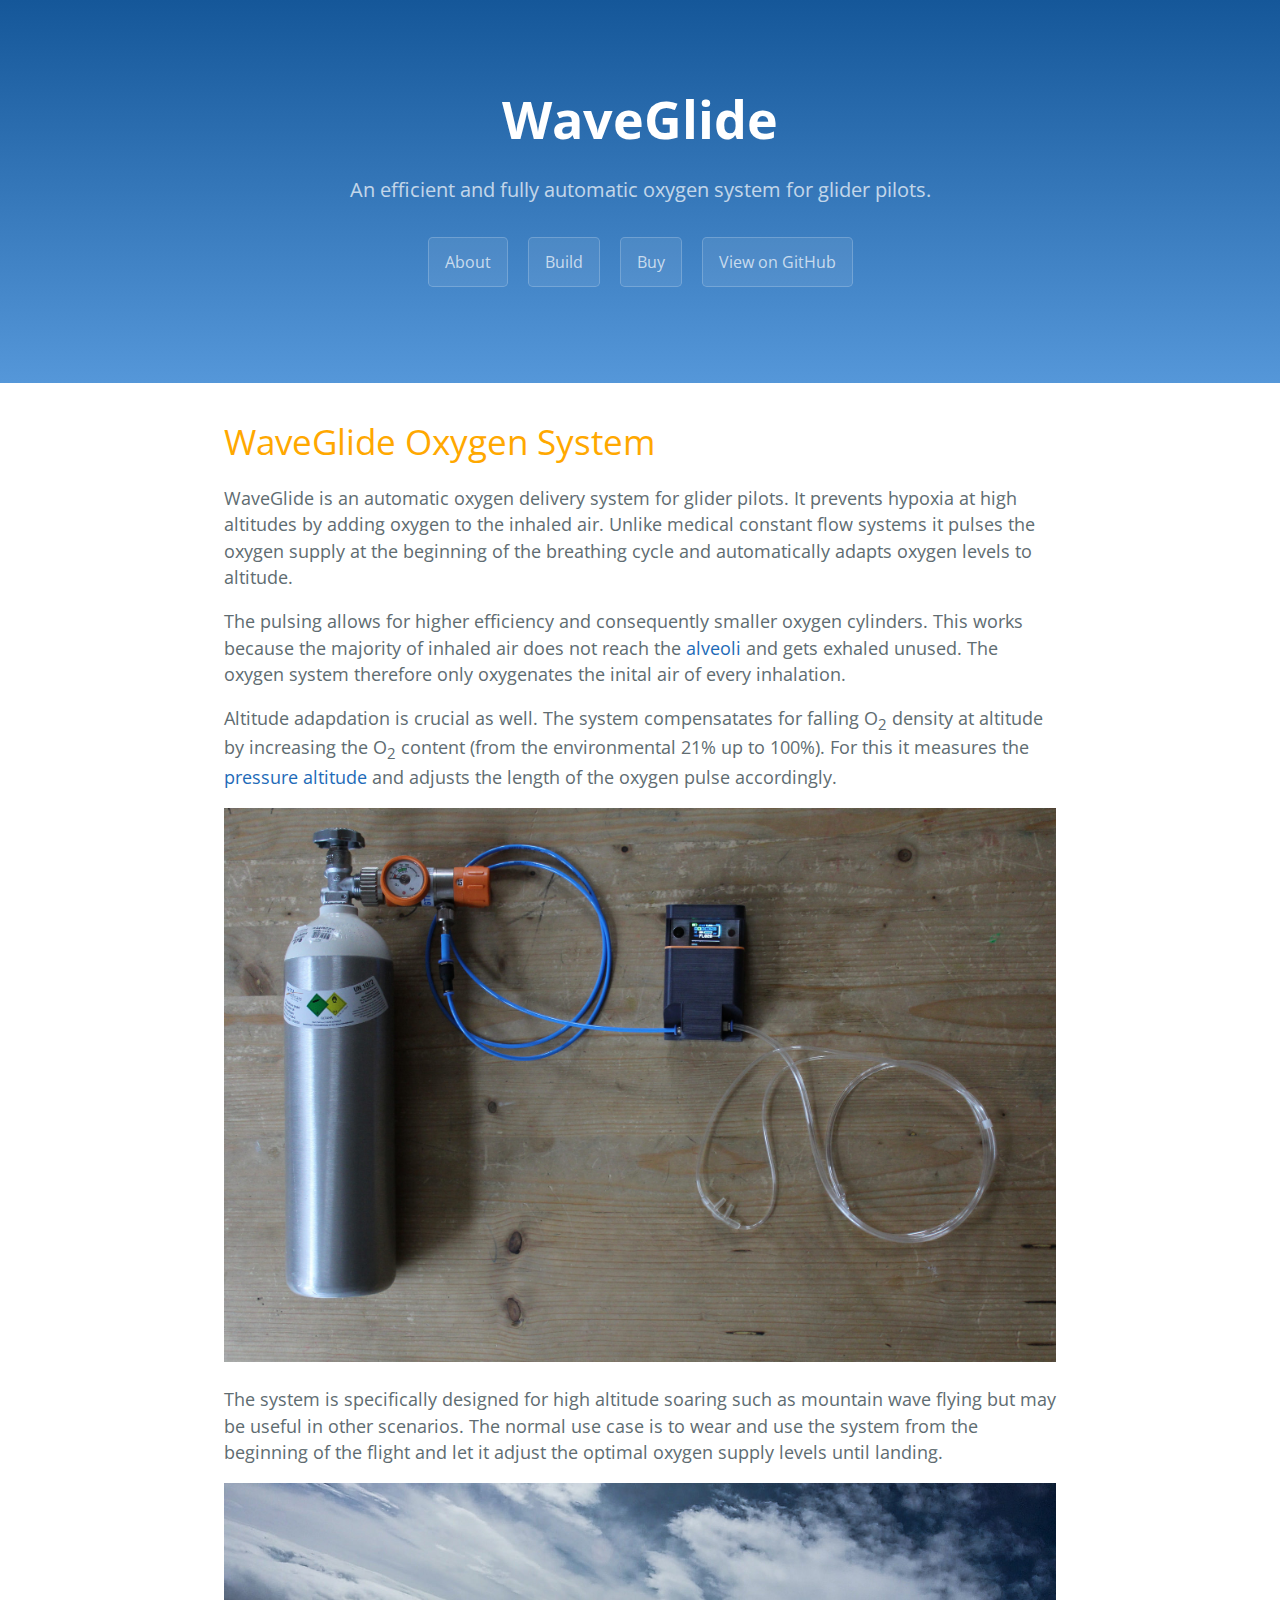
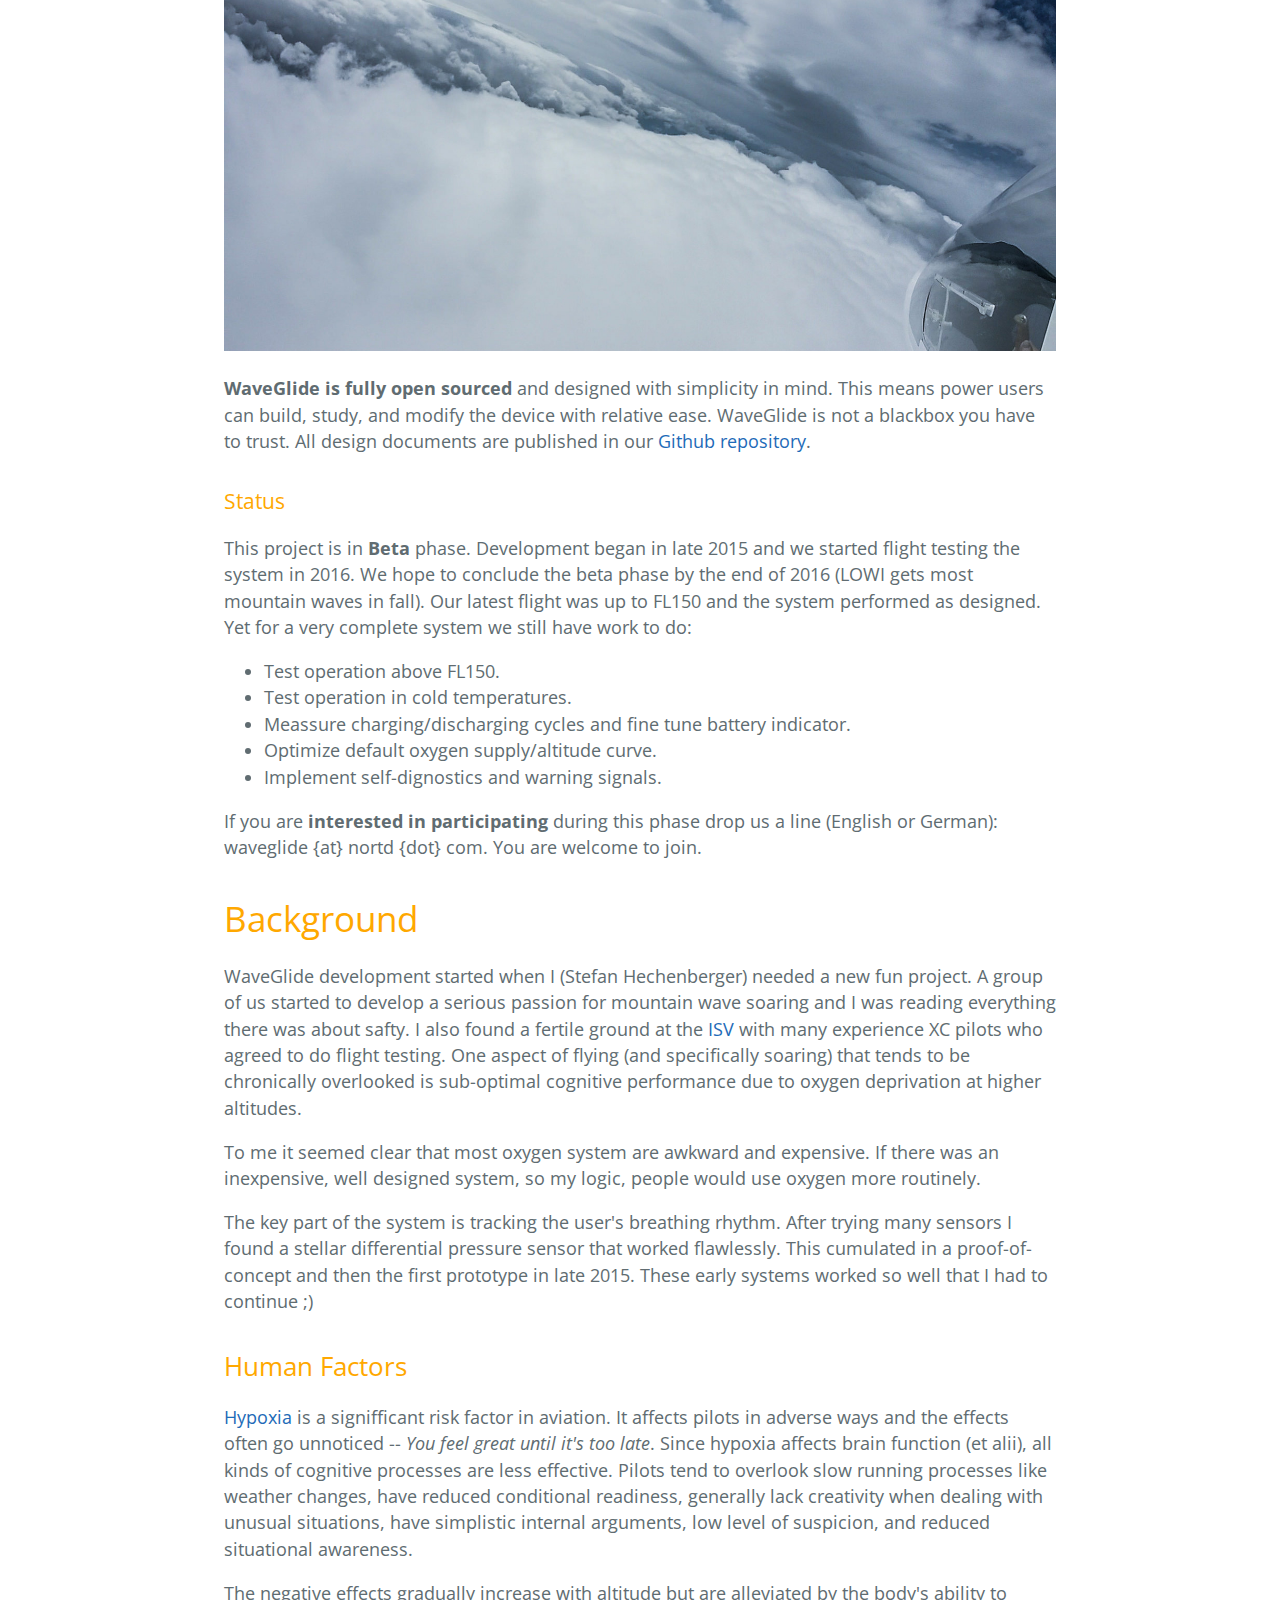
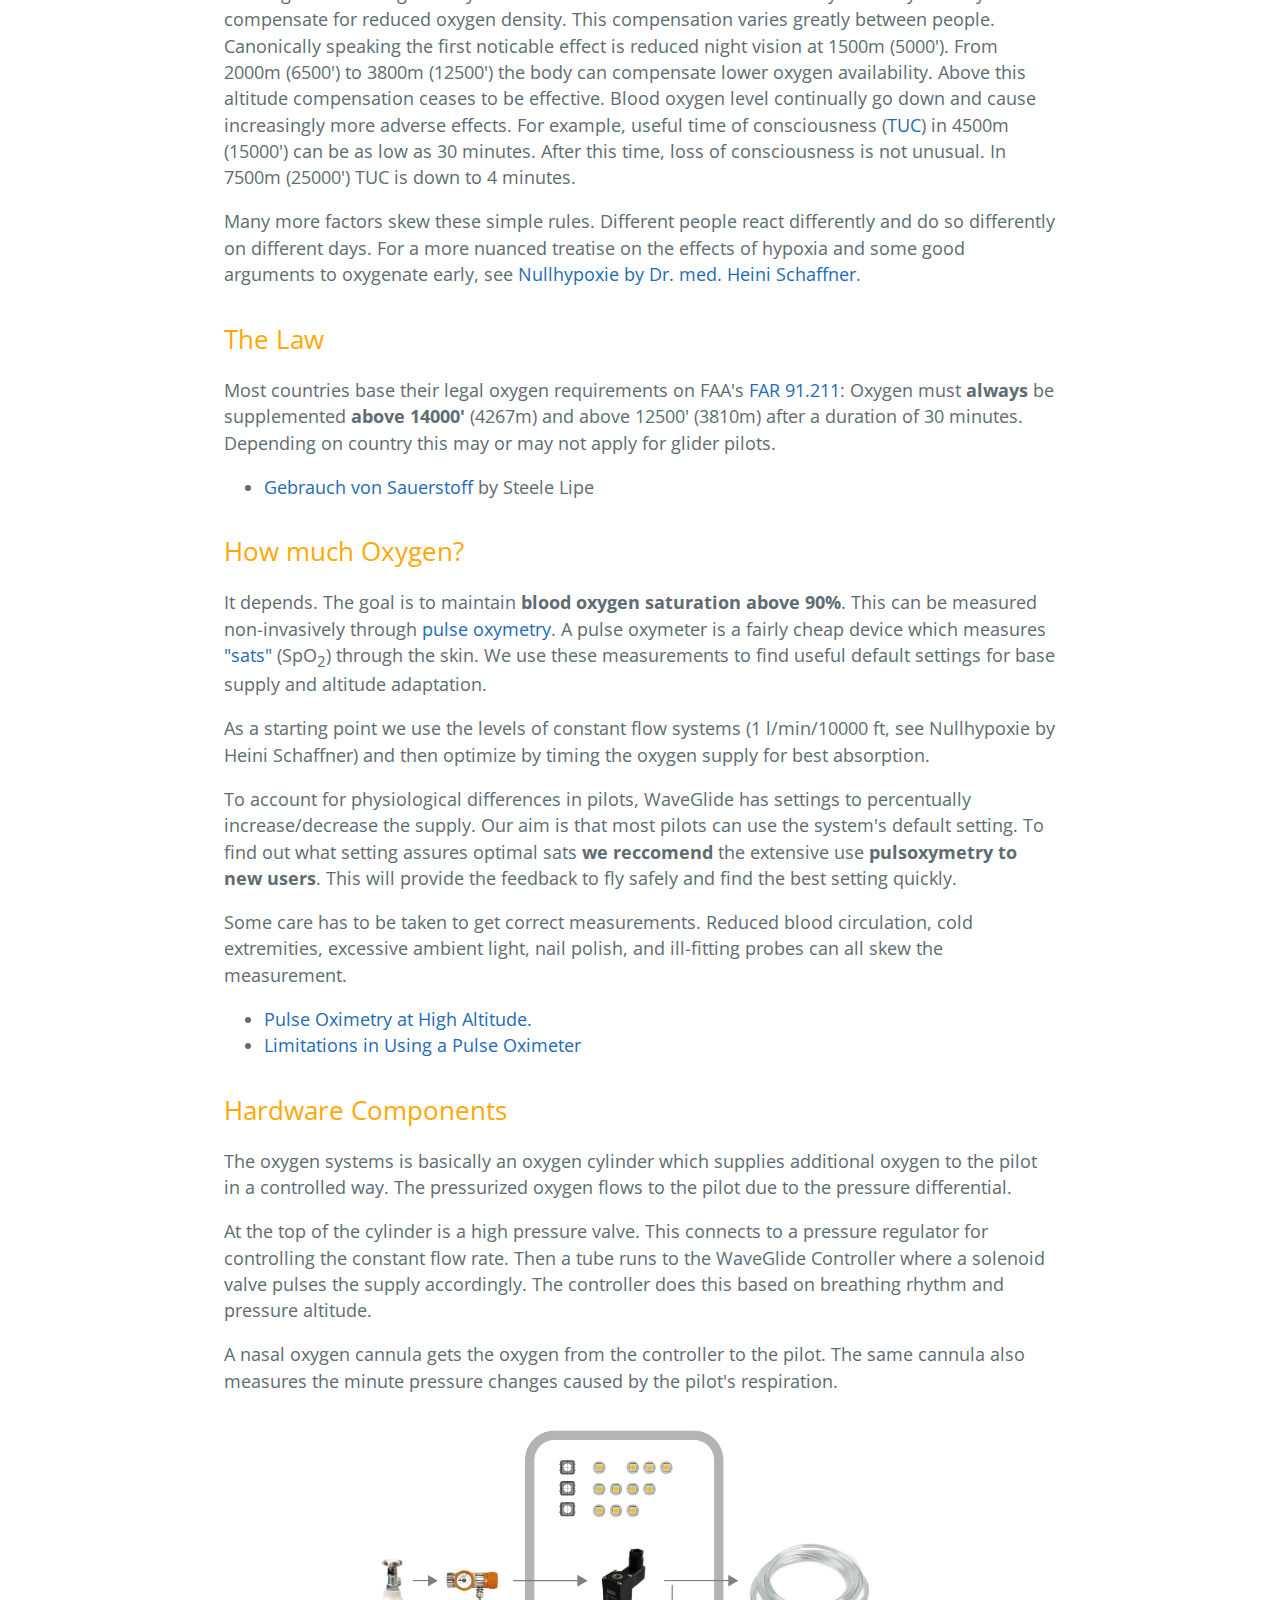
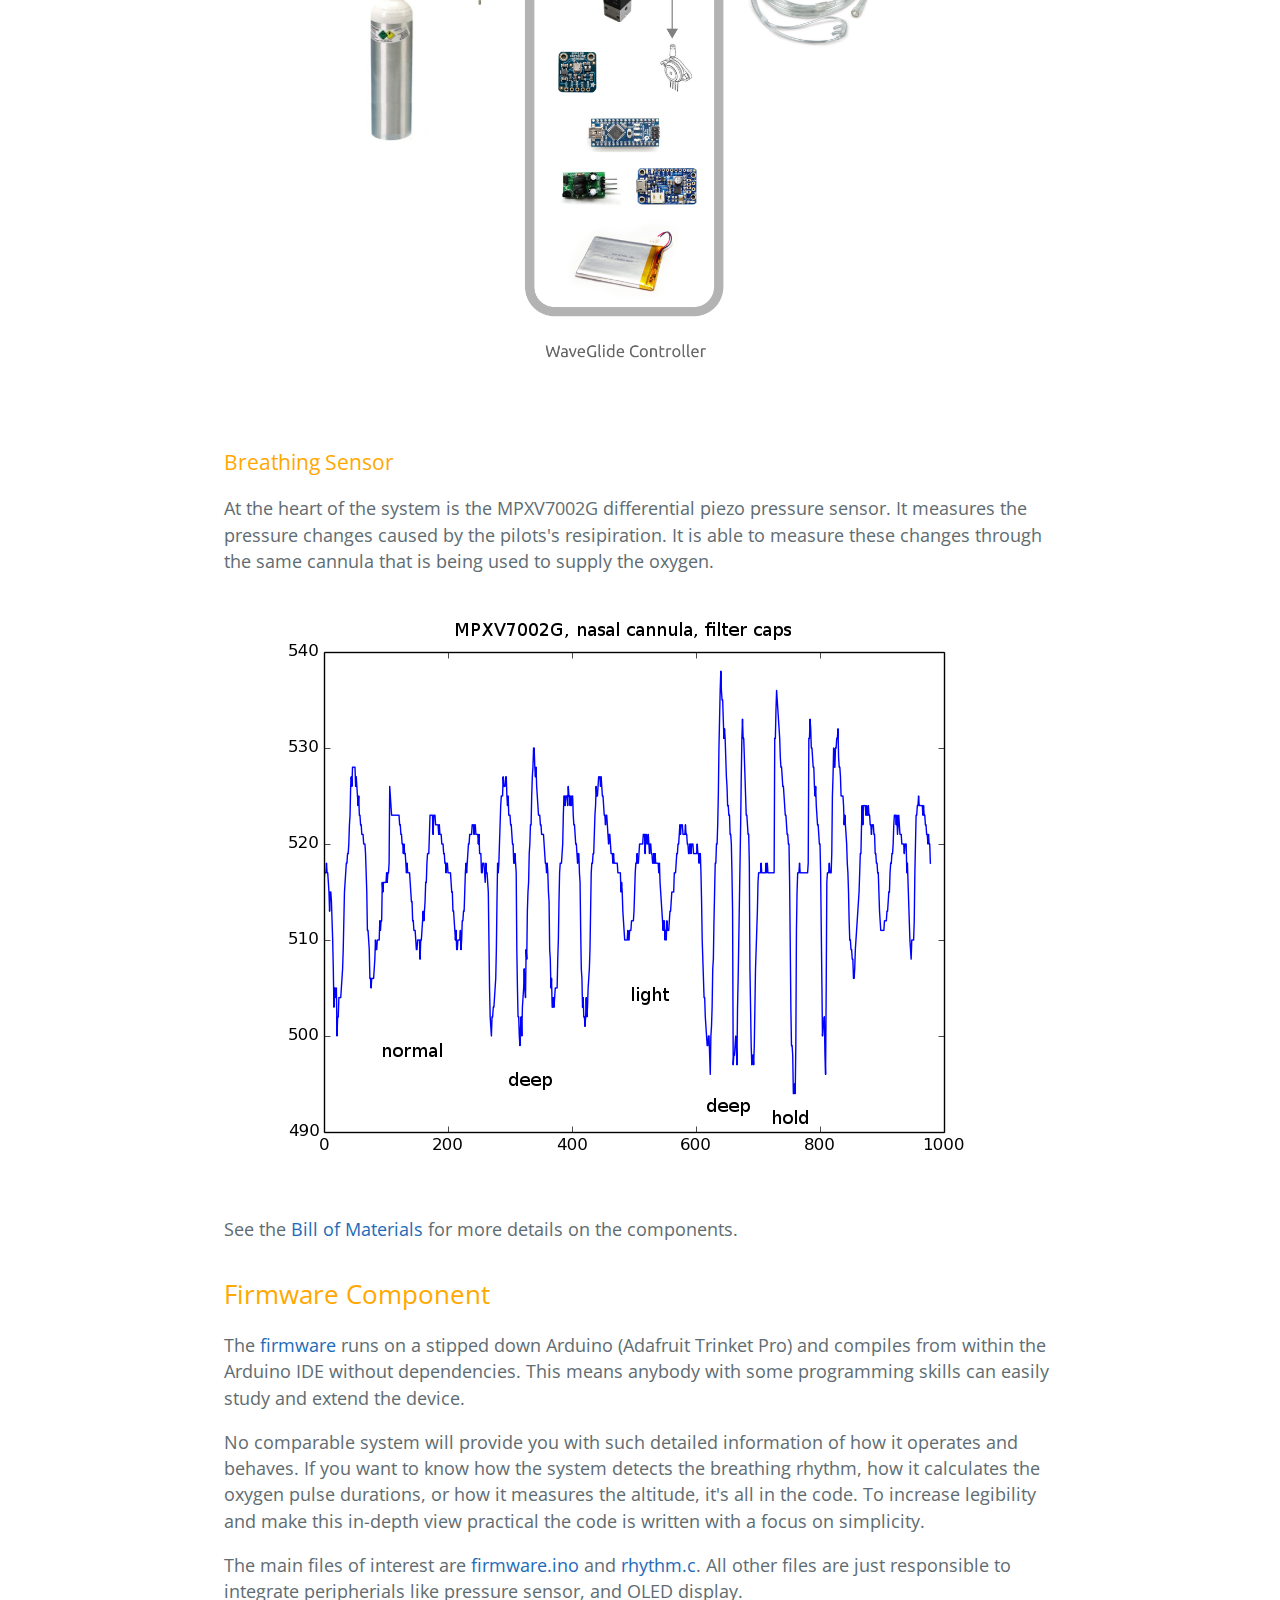
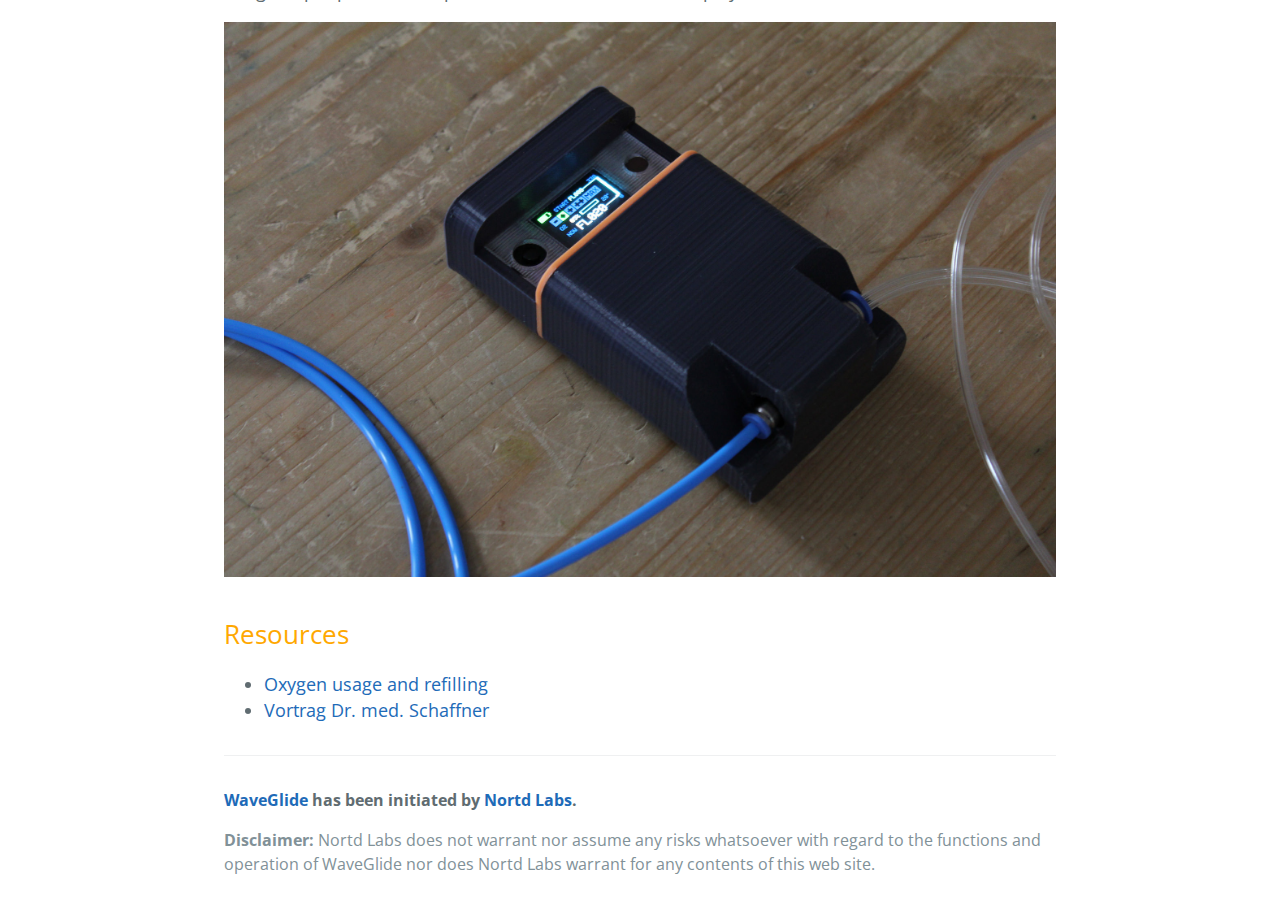
==== index.html @ fb1b2ee4 "pages looking good" ====
<!DOCTYPE html>
<html lang="en-us">


<head>
<meta charset="UTF-8">
<title>WaveGlide by Nortd Labs</title>
<meta name="viewport" content="width=device-width, initial-scale=1">
<link rel="stylesheet" type="text/css" href="stylesheets/normalize.css" media="screen">
<link href='https://fonts.googleapis.com/css?family=Open+Sans:400,700' rel='stylesheet' type='text/css'>
<link rel="stylesheet" type="text/css" href="stylesheets/stylesheet.css" media="screen">
<link rel="stylesheet" type="text/css" href="stylesheets/github-light.css" media="screen">
</head>


<body>
<section class="page-header">
<h1 class="project-name">WaveGlide</h1>
<h2 class="project-tagline">An efficient and fully automatic oxygen system for glider pilots.</h2>
<a href="index.html" class="btn">About</a>
<a href="build.html" class="btn">Build</a>
<a href="order.html" class="btn">Buy</a>
<a href="https://github.com/nortd/WaveGlide" class="btn">View on GitHub</a>
</section>


<section class="main-content">

<h1>
<a id="waveglide-oxygen-system" class="anchor" href="#waveglide-oxygen-system" aria-hidden="true"><span aria-hidden="true" class="octicon octicon-link"></span></a>WaveGlide Oxygen System</h1>

<p>WaveGlide is an automatic oxygen delivery system for glider pilots. It prevents hypoxia at high altitudes by adding oxygen to the inhaled air. Unlike medical constant flow systems it pulses the oxygen supply at the beginning of the breathing cycle and automatically adapts oxygen levels to altitude.</p>


<p>The pulsing allows for higher efficiency and consequently smaller oxygen cylinders. This works because the majority of inhaled air does not reach the <a href="https://en.wikipedia.org/wiki/Pulmonary_alveolus">alveoli</a> and gets exhaled unused. The oxygen system therefore only oxygenates the inital air of every inhalation.</p>

<p>Altitude adapdation is crucial as well. The system compensatates for falling O<sub>2</sub> density at altitude by increasing the O<sub>2</sub> content (from the environmental 21% up to 100%). For this it measures the <a href="https://en.wikipedia.org/wiki/Pressure_altitude">pressure altitude</a> and adjusts the length of the oxygen pulse accordingly.</p>

<img src="img/waveglide-system.jpg" alt="system">

<p>The system is specifically designed for high altitude soaring such as mountain wave flying but may be useful in other scenarios. The normal use case is to wear and use the system from the beginning of the flight and let it adjust the optimal oxygen supply levels until landing.</p>

<img src="img/wave-lowi.jpg" alt="wave">

<p><strong>WaveGlide is fully open sourced</strong> and designed with simplicity in mind. This means power users can build, study, and modify the device with relative ease. WaveGlide is not a blackbox you have to trust. All design documents are published in our <a href="https://github.com/nortd/WaveGlide">Github repository</a>.</p>

<h3>
<a id="status" class="anchor" href="#status" aria-hidden="true"><span aria-hidden="true" class="octicon octicon-link"></span></a>Status</h3>

<p>This project is in <strong>Beta</strong> phase. Development began in late 2015 and we started flight testing the system in 2016. We hope to conclude the beta phase by the end of 2016 (LOWI gets most mountain waves in fall). Our latest flight was up to FL150 and the system performed as designed. Yet for a very complete system we still have work to do:</p>

<ul>
  <li>Test operation above FL150.</li>
  <li>Test operation in cold temperatures.</li>
  <li>Meassure charging/discharging cycles and fine tune battery indicator.</li>
  <li>Optimize default oxygen supply/altitude curve.</li>
  <li>Implement self-dignostics and warning signals.</li>
</ul>

<p>If you are <strong>interested in participating</strong> during this phase drop us a line (English or German): waveglide {at} nortd {dot} com. You are welcome to join.</p>


<h1>
<a id="background" class="anchor" href="#background" aria-hidden="true"><span aria-hidden="true" class="octicon octicon-link"></span></a>Background</h1>

<p>WaveGlide development started when I (Stefan Hechenberger) needed a new fun project. A group of us started to develop a serious passion for mountain wave soaring and I was reading everything there was about safty. I also found a fertile ground at the <a href="http://www.segelfliegen-innsbruck.at/">ISV</a> with many experience XC pilots who agreed to do flight testing. One aspect of flying (and specifically soaring) that tends to be chronically overlooked is sub-optimal cognitive performance due to oxygen deprivation at higher altitudes.</p>

<p>To me it seemed clear that most oxygen system are awkward and expensive. If there was an inexpensive, well designed system, so my logic, people would use oxygen more routinely.</p>

<p>The key part of the system is tracking the user's breathing rhythm. After trying many sensors I found a stellar differential pressure sensor that worked flawlessly. This cumulated in a proof-of-concept and then the first prototype in late 2015. These early systems worked so well that I had to continue ;)</p>

<h2>
<a id="human-factors" class="anchor" href="#human-factors" aria-hidden="true"><span aria-hidden="true" class="octicon octicon-link"></span></a>Human Factors</h2>

<p><a href="https://en.wikipedia.org/wiki/Hypoxia_%28medical%29">Hypoxia</a> is a signifficant risk factor in aviation. It affects pilots in adverse ways and the effects often go unnoticed -- <em>You feel great until it's too late</em>. Since hypoxia affects brain function (et alii), all kinds of cognitive processes are less effective. Pilots tend to overlook slow running processes like weather changes, have reduced conditional readiness, generally lack creativity when dealing with unusual situations, have simplistic internal arguments, low level of suspicion, and reduced situational awareness.</p>

<p>The negative effects gradually increase with altitude but are alleviated by the body's ability to compensate for reduced oxygen density. This compensation varies greatly between people. Canonically speaking the first noticable effect is reduced night vision at 1500m (5000'). From 2000m (6500') to 3800m (12500') the body can compensate lower oxygen availability. Above this altitude compensation ceases to be effective. Blood oxygen level continually go down and cause increasingly more adverse effects. For example, useful time of consciousness (<a href="https://en.wikipedia.org/wiki/Hypoxia_%28medical%29">TUC</a>) in 4500m (15000') can be as low as 30 minutes. After this time, loss of consciousness is not unusual. In 7500m (25000') TUC is down to 4 minutes.</p>

<p>Many more factors skew these simple rules. Different people react differently and do so differently on different days.
For a more nuanced treatise on the effects of hypoxia and some good arguments to oxygenate early, see <a href="nullhypoxie.pdf">Nullhypoxie by Dr. med. Heini Schaffner</a>.</p>

<h2>
<a id="the-law" class="anchor" href="#the-law" aria-hidden="true"><span aria-hidden="true" class="octicon octicon-link"></span></a>The Law</h2>

<p>Most countries base their legal oxygen requirements on FAA's <a href="http://www.faa-aircraft-certification.com/91-211-supplemental-oxygen.html">FAR 91.211</a>: Oxygen must <strong>always</strong> be supplemented <strong>above 14000'</strong> (4267m) and above 12500' (3810m) after a duration of 30 minutes. Depending on country this may or may not apply for glider pilots.</p>

<ul>
<li>
<a href="http://www.dg-flugzeugbau.de/sauerstoff-d.html">Gebrauch von Sauerstoff</a> by Steele Lipe</li>
</ul>

<h2>
<a id="how-much-oxygen" class="anchor" href="#how-much-oxygen" aria-hidden="true"><span aria-hidden="true" class="octicon octicon-link"></span></a>How much Oxygen?</h2>

<p>It depends. The goal is to maintain <strong>blood oxygen saturation above 90%</strong>. This can be measured non-invasively through <a href="https://en.wikipedia.org/wiki/Pulse_oximetry">pulse oxymetry</a>. A pulse oxymeter is a fairly cheap device which measures <a href="https://en.wikipedia.org/wiki/Oxygen_saturation_%28medicine%29">"sats"</a> (SpO<sub>2</sub>) through the skin. We use these measurements to find useful default settings for base supply and altitude adaptation.</p>

<p>As a starting point we use the levels of constant flow systems (1 l/min/10000 ft, see Nullhypoxie by Heini Schaffner) and then optimize by timing the oxygen supply for best absorption.</p>

<p>To account for physiological differences in pilots, WaveGlide has settings to percentually increase/decrease the supply. Our aim is that most pilots can use the system's default setting. To find out what setting assures optimal sats <strong>we reccomend</strong> the extensive use <strong>pulsoxymetry to new users</strong>. This will provide the feedback to fly safely and find the best setting quickly.</p>

<p>Some care has to be taken to get correct measurements. Reduced blood circulation, cold extremities, excessive ambient light, nail polish, and ill-fitting probes can all skew the measurement.</p>

<ul>
<li><a href="http://www.ncbi.nlm.nih.gov/pubmed/21718156">Pulse Oximetry at High Altitude.</a></li>
<li><a href="http://www.amperordirect.com/pc/c-pulse-oximeter/z-pulse-oximeter-limitations.html">Limitations in Using a Pulse Oximeter</a></li>
</ul>


<h2>
<a id="components" class="anchor" href="#components" aria-hidden="true"><span aria-hidden="true" class="octicon octicon-link"></span></a>Hardware Components</h2>

<p>The oxygen systems is basically an oxygen cylinder which supplies additional oxygen to the pilot in a controlled way. The pressurized oxygen flows to the pilot due to the pressure differential.</p>

<p>At the top of the cylinder is a high pressure valve. This connects to a pressure regulator for controlling the constant flow rate. Then a tube runs to the WaveGlide Controller where a solenoid valve pulses the supply accordingly. The controller does this based on breathing rhythm and pressure altitude.</p>

<p>A nasal oxygen cannula gets the oxygen from the controller to the pilot. The same cannula also measures the minute pressure changes caused by the pilot's respiration.</p>

<p><img src="img/waveglide.png" alt="waveglide"></p>


<h3>
<a id="breathing-sensor" class="anchor" href="#breathing-sensor" aria-hidden="true"><span aria-hidden="true" class="octicon octicon-link"></span></a>Breathing Sensor</h3>

<p>At the heart of the system is the MPXV7002G differential piezo pressure sensor. It measures the pressure changes caused by the pilots's resipiration. It is able to measure these changes through the same cannula that is being used to supply the oxygen.<p>

<img src="img/cannula-breathing-graph.png" alt="sensor response">


<p>See the <a href="bom.html">Bill of Materials</a> for more details on the components.</p>


<h2>
<a id="firmware" class="anchor" href="#firmware" aria-hidden="true"><span aria-hidden="true" class="octicon octicon-link"></span></a>Firmware Component</h2>

<p>The <a href="https://github.com/nortd/WaveGlide/tree/master/src/firmware">firmware</a> runs on a stipped down Arduino (Adafruit Trinket Pro) and compiles from within the Arduino IDE without dependencies. This means anybody with some programming skills can easily study and extend the device.</p>

<p>No comparable system will provide you with such detailed information of how it operates and behaves. If you want to know how the system detects the breathing rhythm, how it calculates the oxygen pulse durations, or how it measures the altitude, it's all in the code. To  increase legibility and make this in-depth view practical the code is written with a focus on simplicity.</p>

<p>The main files of interest are <a href="https://github.com/nortd/WaveGlide/blob/master/src/firmware/firmware.ino">firmware.ino</a> and <a href="https://github.com/nortd/WaveGlide/blob/master/src/firmware/rhythm.c">rhythm.c</a>. All other files are just responsible to integrate peripherials like pressure sensor, and OLED display.</p>

<img src="img/waveglide-case.jpg" alt="case">


<h2>
<a id="resources" class="anchor" href="#resources" aria-hidden="true"><span aria-hidden="true" class="octicon octicon-link"></span></a>Resources</h2>

<ul>
<li><a href="http://www.alpenflugzentrum.de/Technik/Artikel/o2.html">Oxygen usage and refilling</a></li>
<li><a href="http://sgbaselfricktal.ch/sauerstoff-im-segelflug/">Vortrag Dr. med. Schaffner</a></li>
</ul>


<footer class="site-footer">
  <span class="site-footer-owner"><a href="https://github.com/nortd/WaveGlide">WaveGlide</a> has been initiated by <a href="https://github.com/nortd">Nortd Labs</a>.</span>

  <span class="site-footer-credits" ><strong>Disclaimer:</strong> Nortd Labs does not warrant nor assume any risks whatsoever with regard to the functions and operation of WaveGlide nor does Nortd Labs warrant for any contents of this web site.</span>
</footer>

</section>


</body>
</html>
---- stylesheets/stylesheet.css ----
* {
  box-sizing: border-box; }

body {
  padding: 0;
  margin: 0;
  font-family: "Open Sans", "Helvetica Neue", Helvetica, Arial, sans-serif;
  font-size: 16px;
  line-height: 1.5;
  color: #606c71; }

a {
  color: #1e6bb8;
  text-decoration: none; }
  a:hover {
    text-decoration: underline; }

.btn {
  display: inline-block;
  margin-bottom: 1rem;
  color: rgba(255, 255, 255, 0.7);
  background-color: rgba(255, 255, 255, 0.08);
  border-color: rgba(255, 255, 255, 0.2);
  border-style: solid;
  border-width: 1px;
  border-radius: 0.3rem;
  transition: color 0.2s, background-color 0.2s, border-color 0.2s; }
  .btn + .btn {
    margin-left: 1rem; }

.btn:hover {
  color: rgba(255, 255, 255, 0.8);
  text-decoration: none;
  background-color: rgba(255, 255, 255, 0.2);
  border-color: rgba(255, 255, 255, 0.3); }

@media screen and (min-width: 64em) {
  .btn {
    padding: 0.75rem 1rem; } }

@media screen and (min-width: 42em) and (max-width: 64em) {
  .btn {
    padding: 0.6rem 0.9rem;
    font-size: 0.9rem; } }

@media screen and (max-width: 42em) {
  .btn {
    display: block;
    width: 100%;
    padding: 0.75rem;
    font-size: 0.9rem; }
    .btn + .btn {
      margin-top: 1rem;
      margin-left: 0; } }

.page-header {
  color: #fff;
  text-align: center;
  background-color: #105194;
  /*background-image: linear-gradient(120deg, #155799, #105194);*/
  background-image: linear-gradient(180deg, #155799, #5597d9);
}

@media screen and (min-width: 64em) {
  .page-header {
    padding: 5rem 6rem; } }

@media screen and (min-width: 42em) and (max-width: 64em) {
  .page-header {
    padding: 3rem 4rem; } }

@media screen and (max-width: 42em) {
  .page-header {
    padding: 2rem 1rem; } }

.project-name {
  margin-top: 0;
  margin-bottom: 0.1rem; }

@media screen and (min-width: 64em) {
  .project-name {
    font-size: 3.25rem; } }

@media screen and (min-width: 42em) and (max-width: 64em) {
  .project-name {
    font-size: 2.25rem; } }

@media screen and (max-width: 42em) {
  .project-name {
    font-size: 1.75rem; } }

.project-tagline {
  margin-bottom: 2rem;
  font-weight: normal;
  opacity: 0.7; }

@media screen and (min-width: 64em) {
  .project-tagline {
    font-size: 1.25rem; } }

@media screen and (min-width: 42em) and (max-width: 64em) {
  .project-tagline {
    font-size: 1.15rem; } }

@media screen and (max-width: 42em) {
  .project-tagline {
    font-size: 1rem; } }

.main-content :first-child {
  margin-top: 0; }
.main-content img {
  max-width: 100%; }
.main-content h1, .main-content h2, .main-content h3, .main-content h4, .main-content h5, .main-content h6 {
  margin-top: 2rem;
  margin-bottom: 1rem;
  font-weight: normal;
  color: #ffa800; }
.main-content p {
  margin-bottom: 1em; }
.main-content code {
  padding: 2px 4px;
  font-family: Consolas, "Liberation Mono", Menlo, Courier, monospace;
  font-size: 0.9rem;
  color: #383e41;
  background-color: #f3f6fa;
  border-radius: 0.3rem; }
.main-content pre {
  padding: 0.8rem;
  margin-top: 0;
  margin-bottom: 1rem;
  font: 1rem Consolas, "Liberation Mono", Menlo, Courier, monospace;
  color: #567482;
  word-wrap: normal;
  background-color: #f3f6fa;
  border: solid 1px #dce6f0;
  border-radius: 0.3rem; }
  .main-content pre > code {
    padding: 0;
    margin: 0;
    font-size: 0.9rem;
    color: #567482;
    word-break: normal;
    white-space: pre;
    background: transparent;
    border: 0; }
.main-content .highlight {
  margin-bottom: 1rem; }
  .main-content .highlight pre {
    margin-bottom: 0;
    word-break: normal; }
.main-content .highlight pre, .main-content pre {
  padding: 0.8rem;
  overflow: auto;
  font-size: 0.9rem;
  line-height: 1.45;
  border-radius: 0.3rem; }
.main-content pre code, .main-content pre tt {
  display: inline;
  max-width: initial;
  padding: 0;
  margin: 0;
  overflow: initial;
  line-height: inherit;
  word-wrap: normal;
  background-color: transparent;
  border: 0; }
  .main-content pre code:before, .main-content pre code:after, .main-content pre tt:before, .main-content pre tt:after {
    content: normal; }
.main-content ul, .main-content ol {
  margin-top: 0; }
.main-content blockquote {
  padding: 0 1rem;
  margin-left: 0;
  color: #819198;
  border-left: 0.3rem solid #dce6f0; }
  .main-content blockquote > :first-child {
    margin-top: 0; }
  .main-content blockquote > :last-child {
    margin-bottom: 0; }
.main-content table {
  display: block;
  width: 100%;
  overflow: auto;
  word-break: normal;
  word-break: keep-all; }
  .main-content table th {
    font-weight: bold; }
  .main-content table th, .main-content table td {
    padding: 0.5rem 1rem;
    border: 1px solid #e9ebec; }
.main-content dl {
  padding: 0; }
  .main-content dl dt {
    padding: 0;
    margin-top: 1rem;
    font-size: 1rem;
    font-weight: bold; }
  .main-content dl dd {
    padding: 0;
    margin-bottom: 1rem; }
.main-content hr {
  height: 2px;
  padding: 0;
  margin: 1rem 0;
  background-color: #eff0f1;
  border: 0; }

@media screen and (min-width: 64em) {
  .main-content {
    max-width: 64rem;
    padding: 2rem 6rem;
    margin: 0 auto;
    font-size: 1.1rem; } }

@media screen and (min-width: 42em) and (max-width: 64em) {
  .main-content {
    padding: 2rem 4rem;
    font-size: 1.1rem; } }

@media screen and (max-width: 42em) {
  .main-content {
    padding: 2rem 1rem;
    font-size: 1rem; } }

.site-footer {
  padding-top: 2rem;
  margin-top: 2rem;
  border-top: solid 1px #eff0f1; }

.site-footer-owner {
  display: block;
  font-weight: bold;
  margin-bottom: 1em;
}

.site-footer-credits {
  color: #819198; }

@media screen and (min-width: 64em) {
  .site-footer {
    font-size: 1rem; } }

@media screen and (min-width: 42em) and (max-width: 64em) {
  .site-footer {
    font-size: 1rem; } }

@media screen and (max-width: 42em) {
  .site-footer {
    font-size: 0.9rem; } }
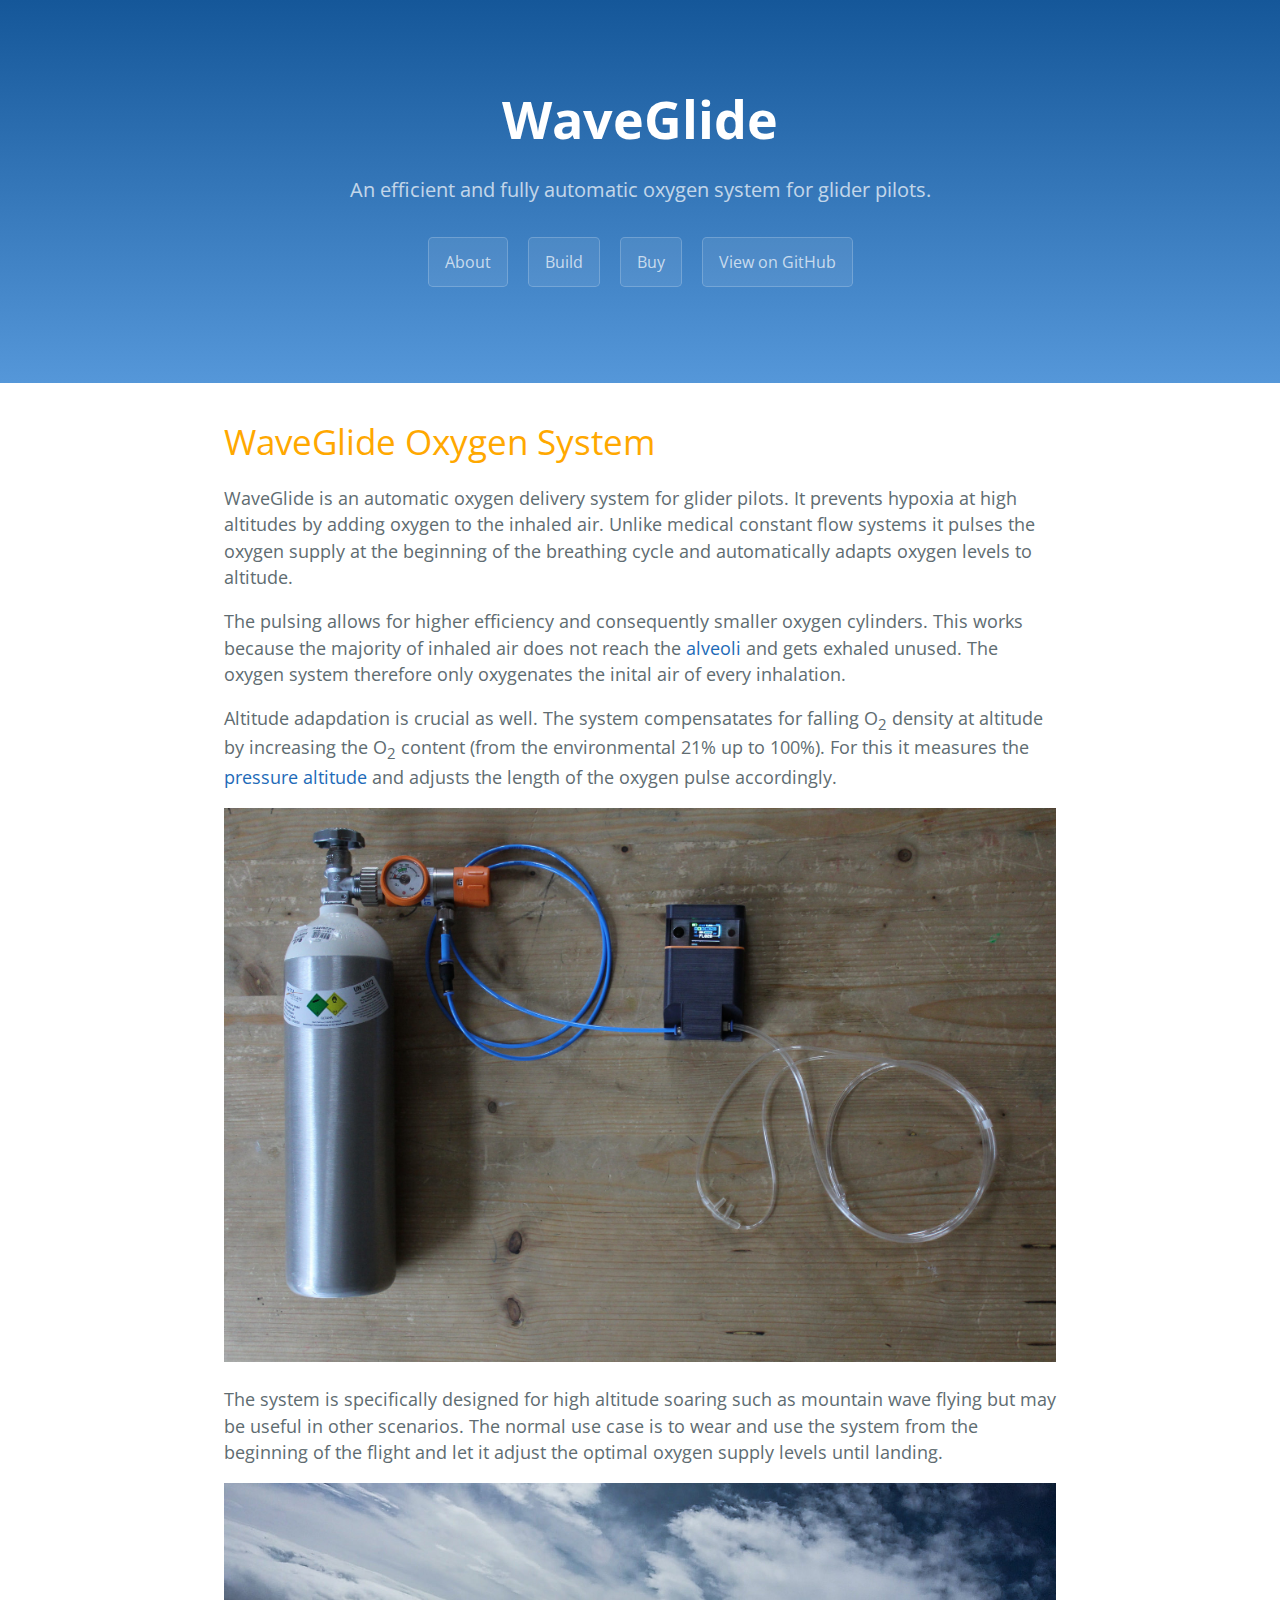
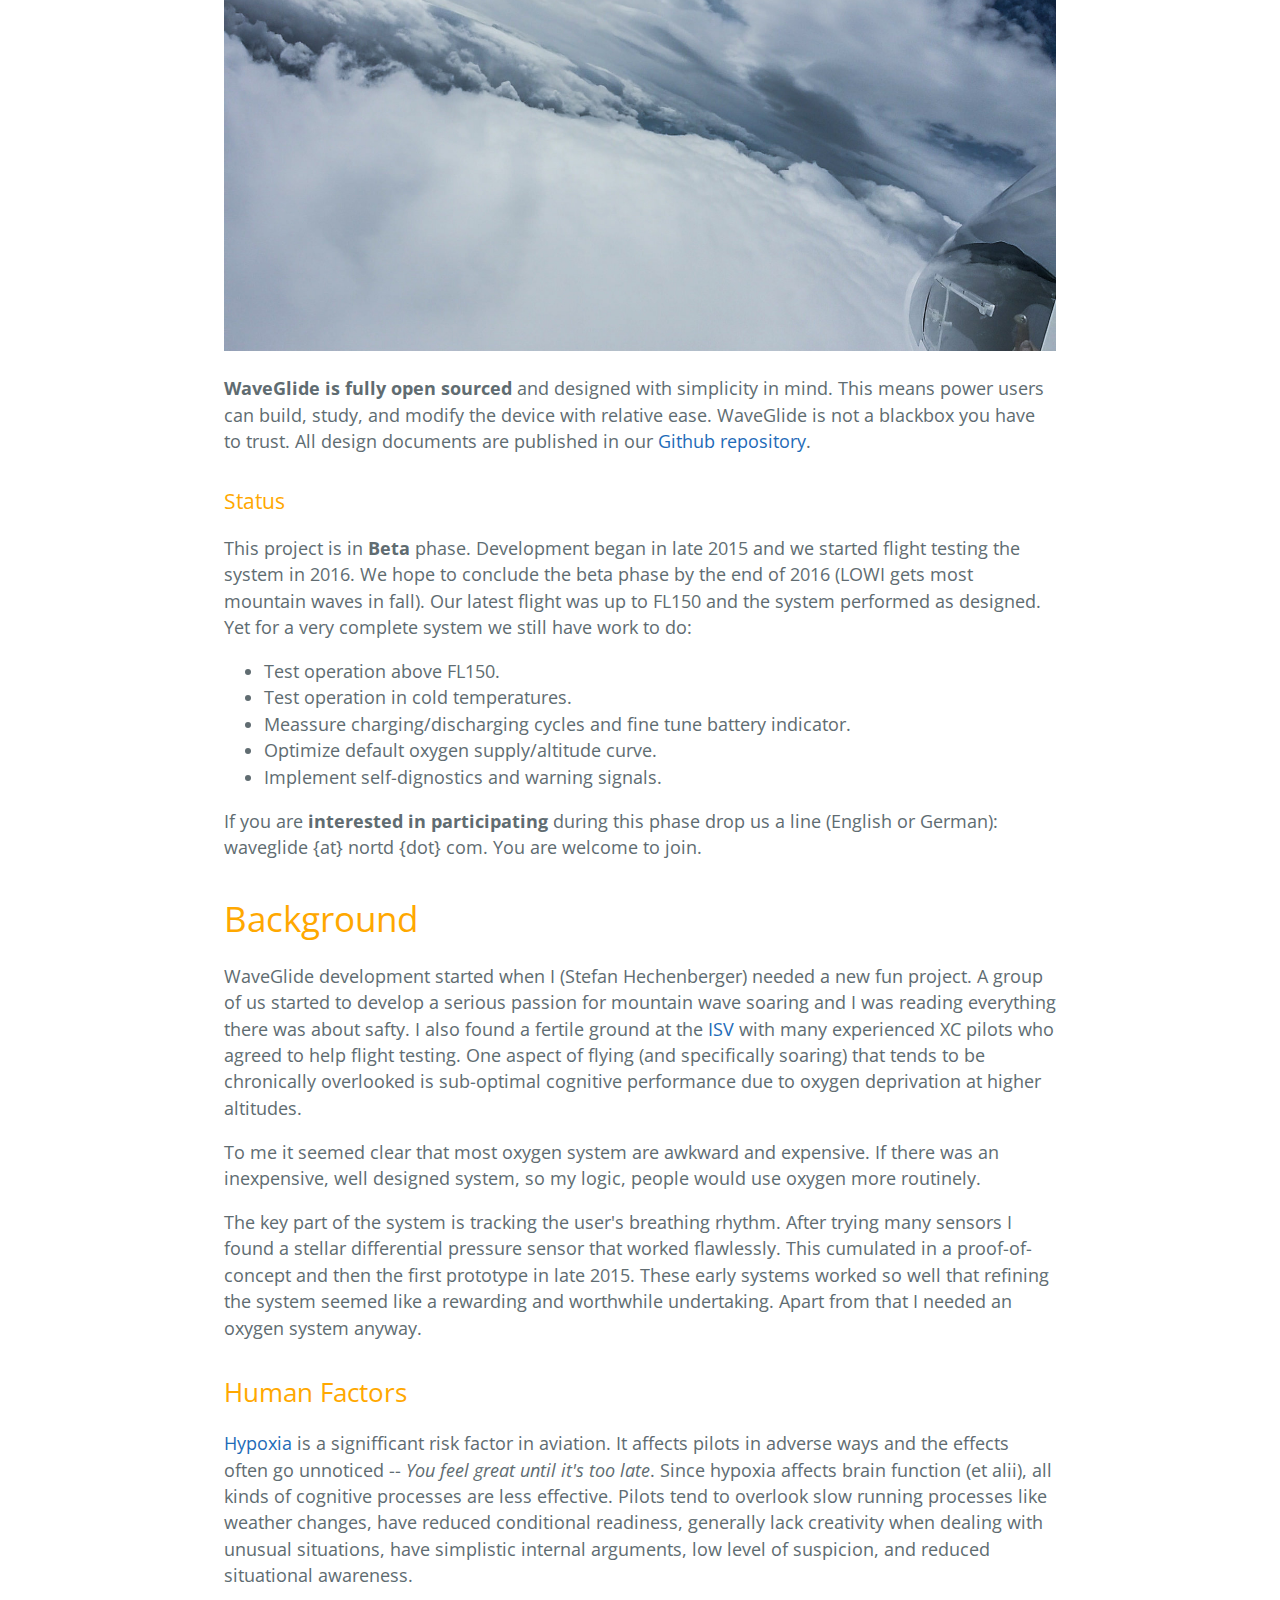
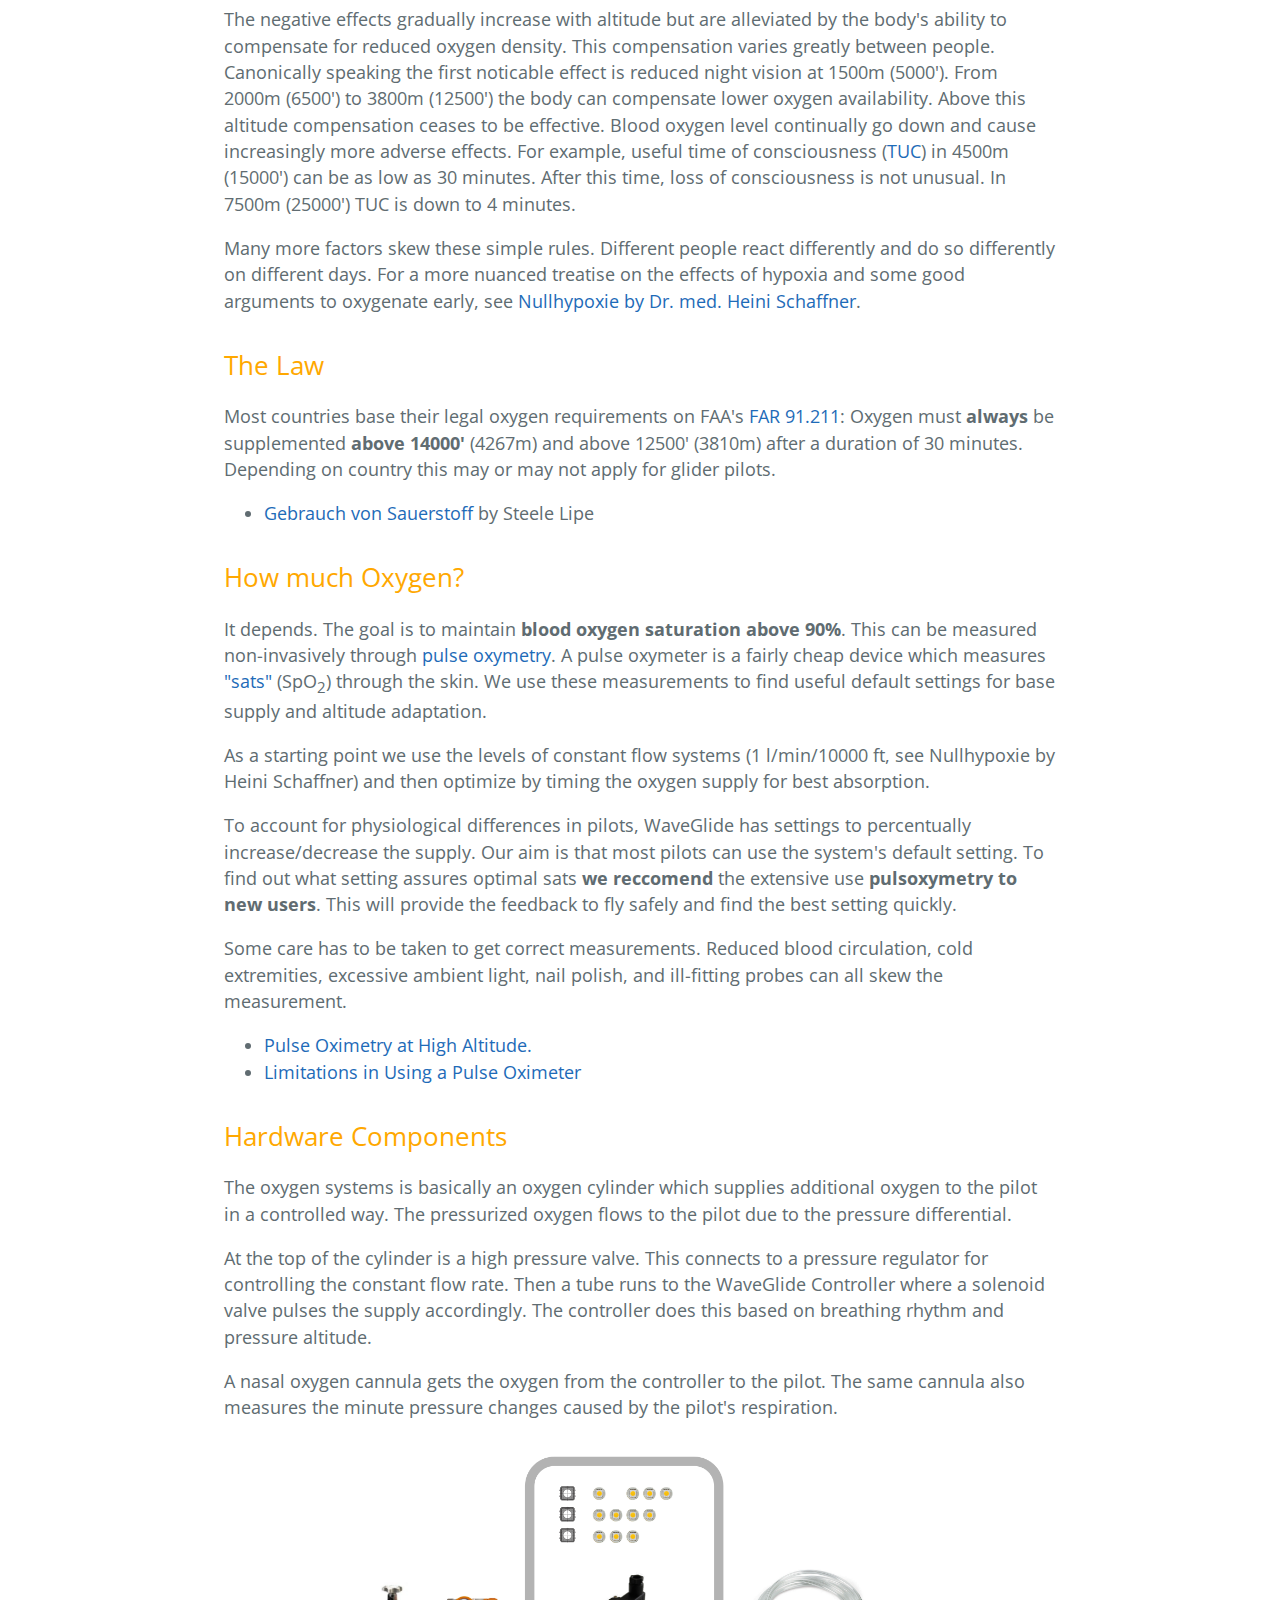
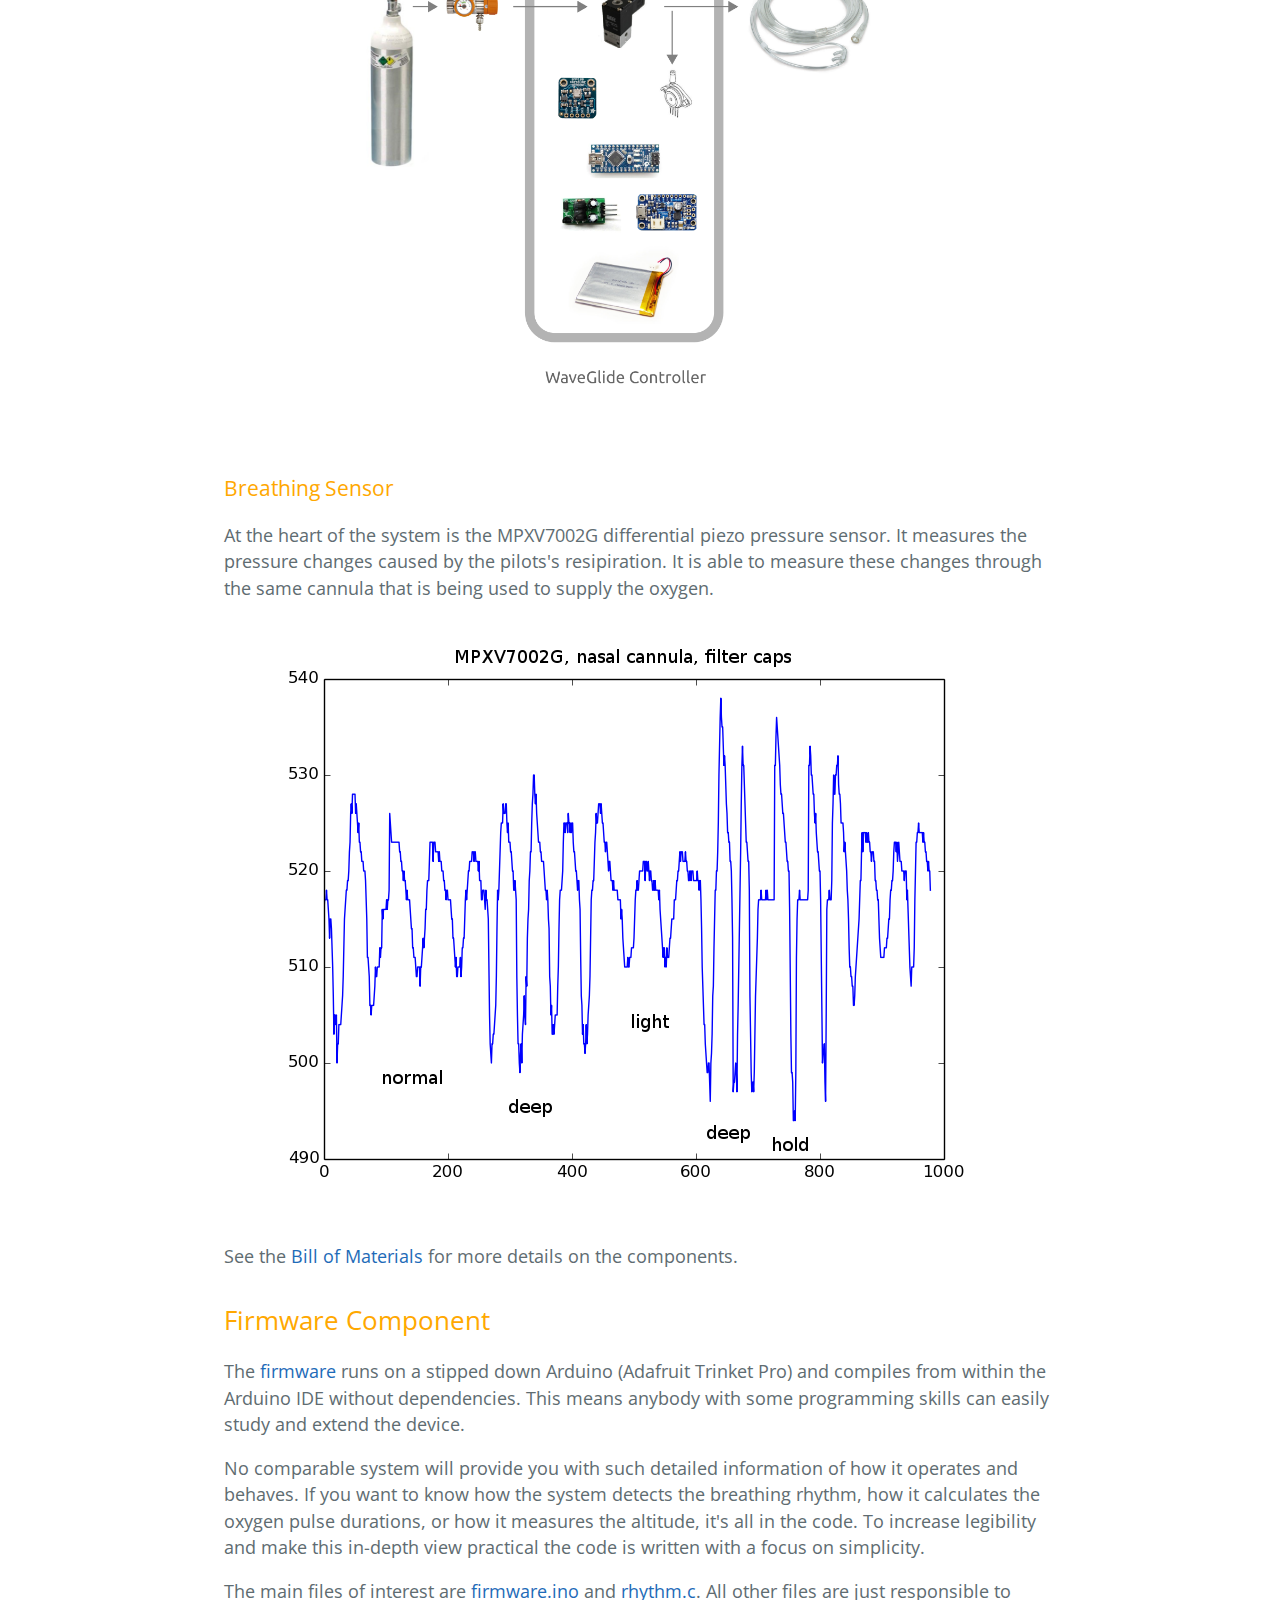
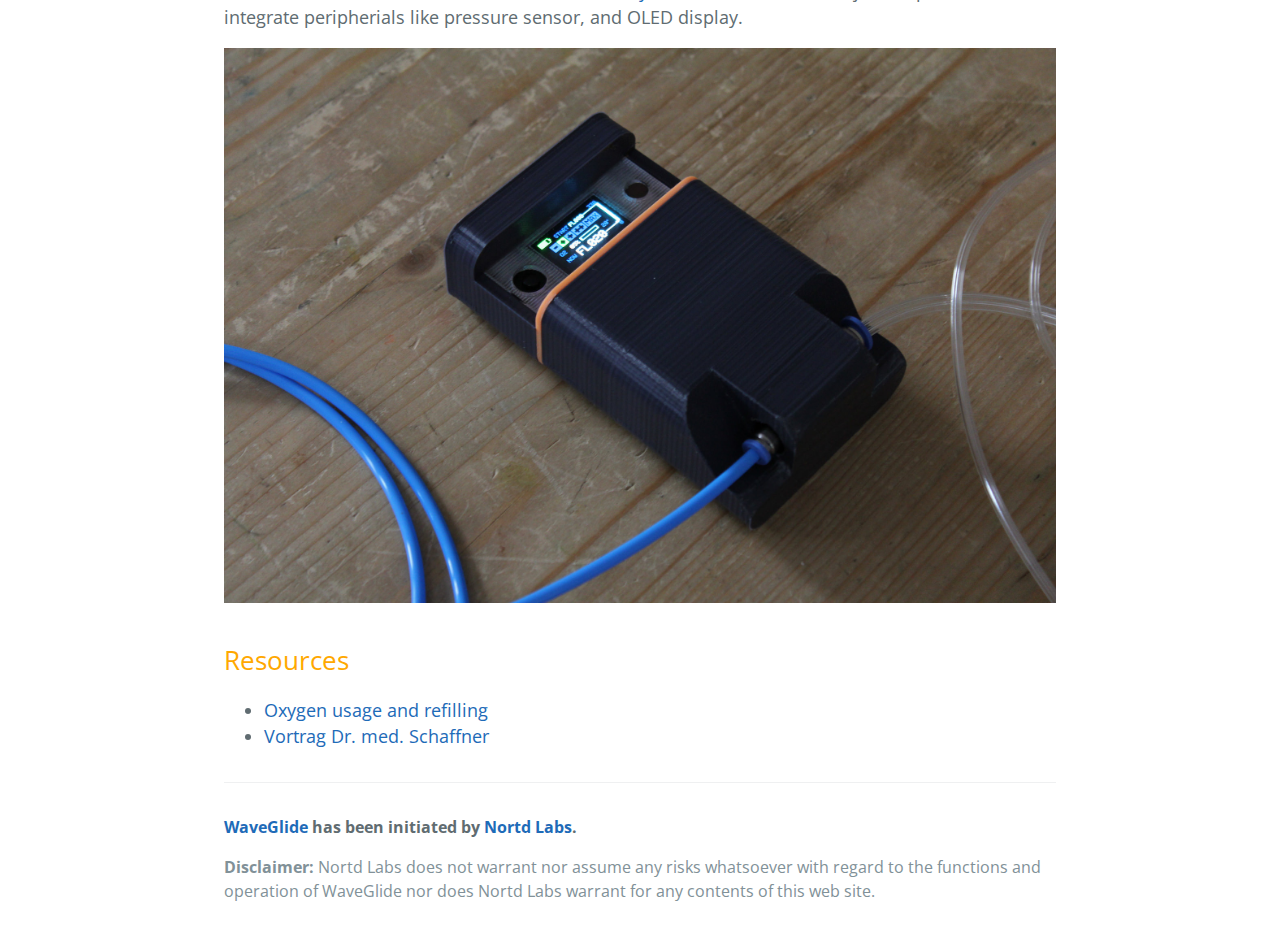
==== commit 9dbfa078: "minor" ====
--- a/index.html
+++ b/index.html
@@ -63,11 +63,11 @@
 <h1>
 <a id="background" class="anchor" href="#background" aria-hidden="true"><span aria-hidden="true" class="octicon octicon-link"></span></a>Background</h1>
 
-<p>WaveGlide development started when I (Stefan Hechenberger) needed a new fun project. A group of us started to develop a serious passion for mountain wave soaring and I was reading everything there was about safty. I also found a fertile ground at the <a href="http://www.segelfliegen-innsbruck.at/">ISV</a> with many experience XC pilots who agreed to do flight testing. One aspect of flying (and specifically soaring) that tends to be chronically overlooked is sub-optimal cognitive performance due to oxygen deprivation at higher altitudes.</p>
+<p>WaveGlide development started when I (Stefan Hechenberger) needed a new fun project. A group of us started to develop a serious passion for mountain wave soaring and I was reading everything there was about safty. I also found a fertile ground at the <a href="http://www.segelfliegen-innsbruck.at/">ISV</a> with many experienced XC pilots who agreed to help flight testing. One aspect of flying (and specifically soaring) that tends to be chronically overlooked is sub-optimal cognitive performance due to oxygen deprivation at higher altitudes.</p>
 
 <p>To me it seemed clear that most oxygen system are awkward and expensive. If there was an inexpensive, well designed system, so my logic, people would use oxygen more routinely.</p>
 
-<p>The key part of the system is tracking the user's breathing rhythm. After trying many sensors I found a stellar differential pressure sensor that worked flawlessly. This cumulated in a proof-of-concept and then the first prototype in late 2015. These early systems worked so well that I had to continue ;)</p>
+<p>The key part of the system is tracking the user's breathing rhythm. After trying many sensors I found a stellar differential pressure sensor that worked flawlessly. This cumulated in a proof-of-concept and then the first prototype in late 2015. These early systems worked so well that refining the system seemed like a rewarding and worthwhile undertaking. Apart from that I needed an oxygen system anyway.</p>
 
 <h2>
 <a id="human-factors" class="anchor" href="#human-factors" aria-hidden="true"><span aria-hidden="true" class="octicon octicon-link"></span></a>Human Factors</h2>
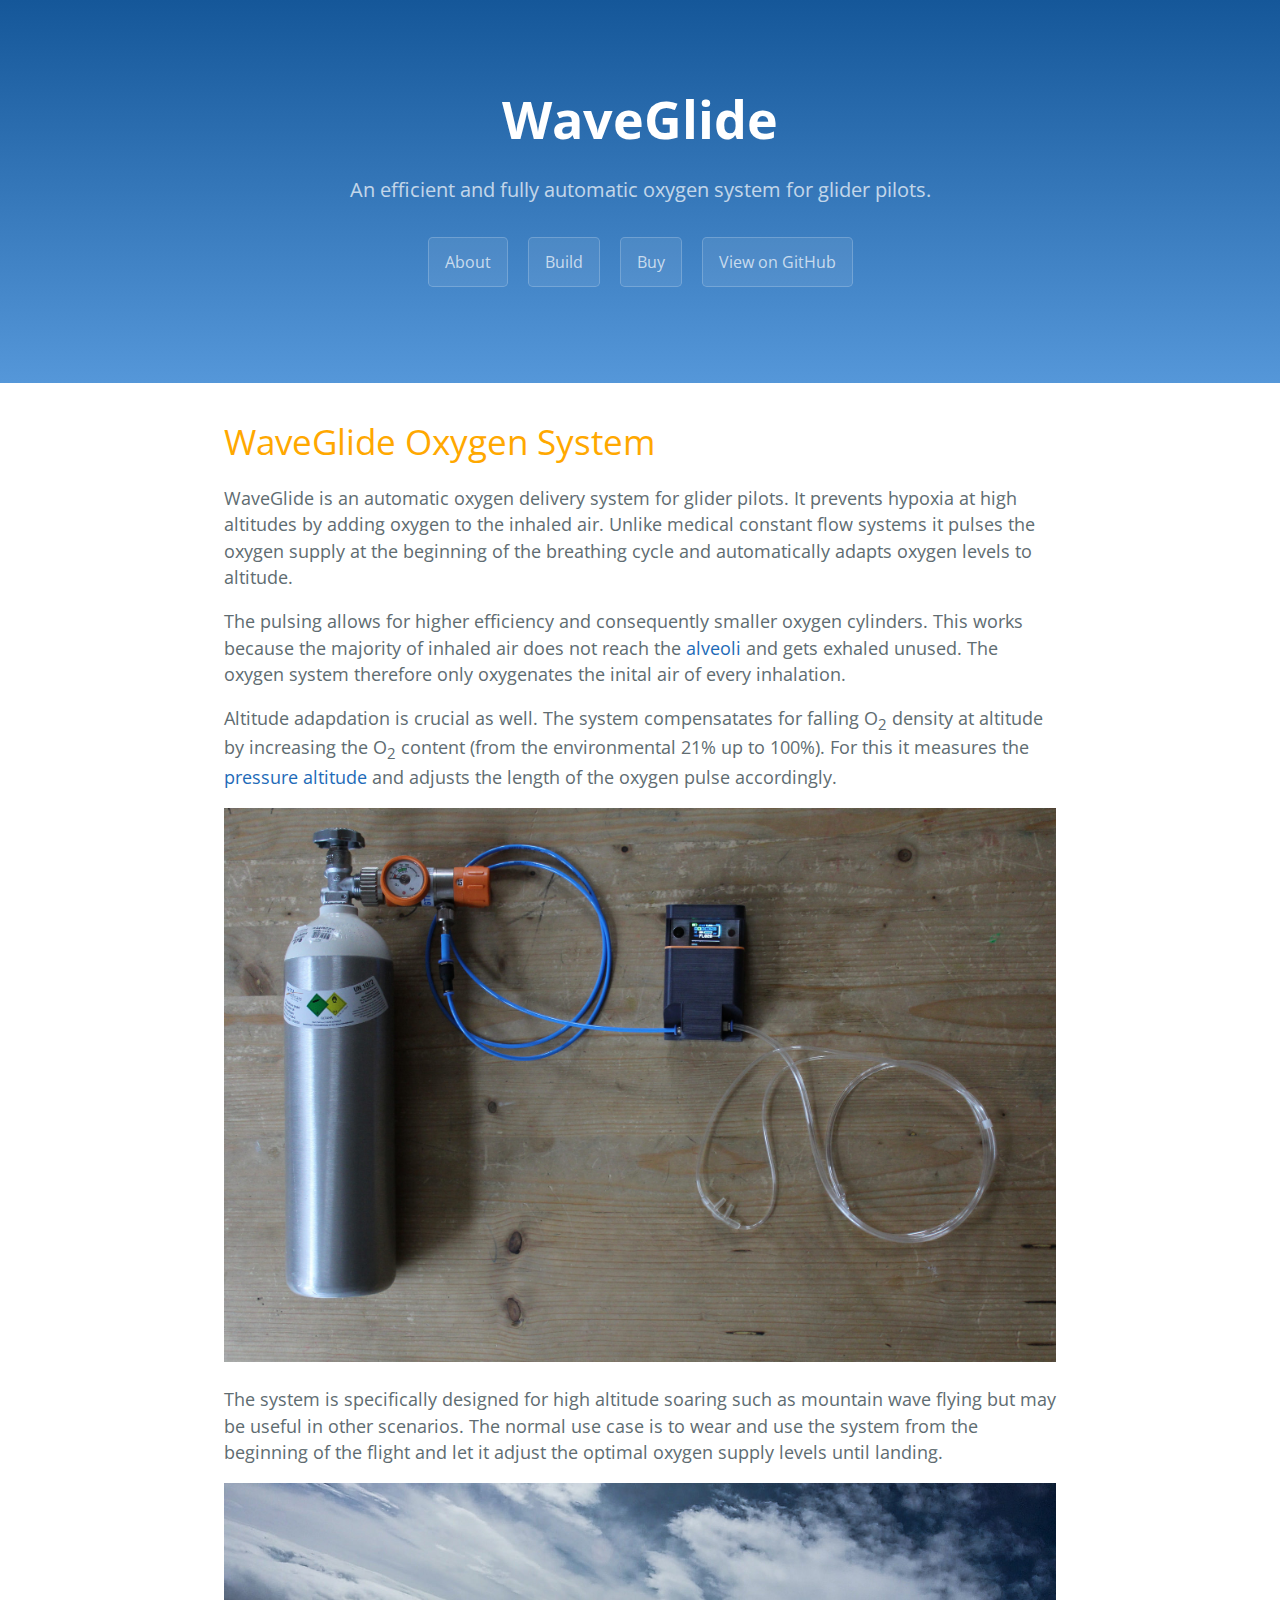
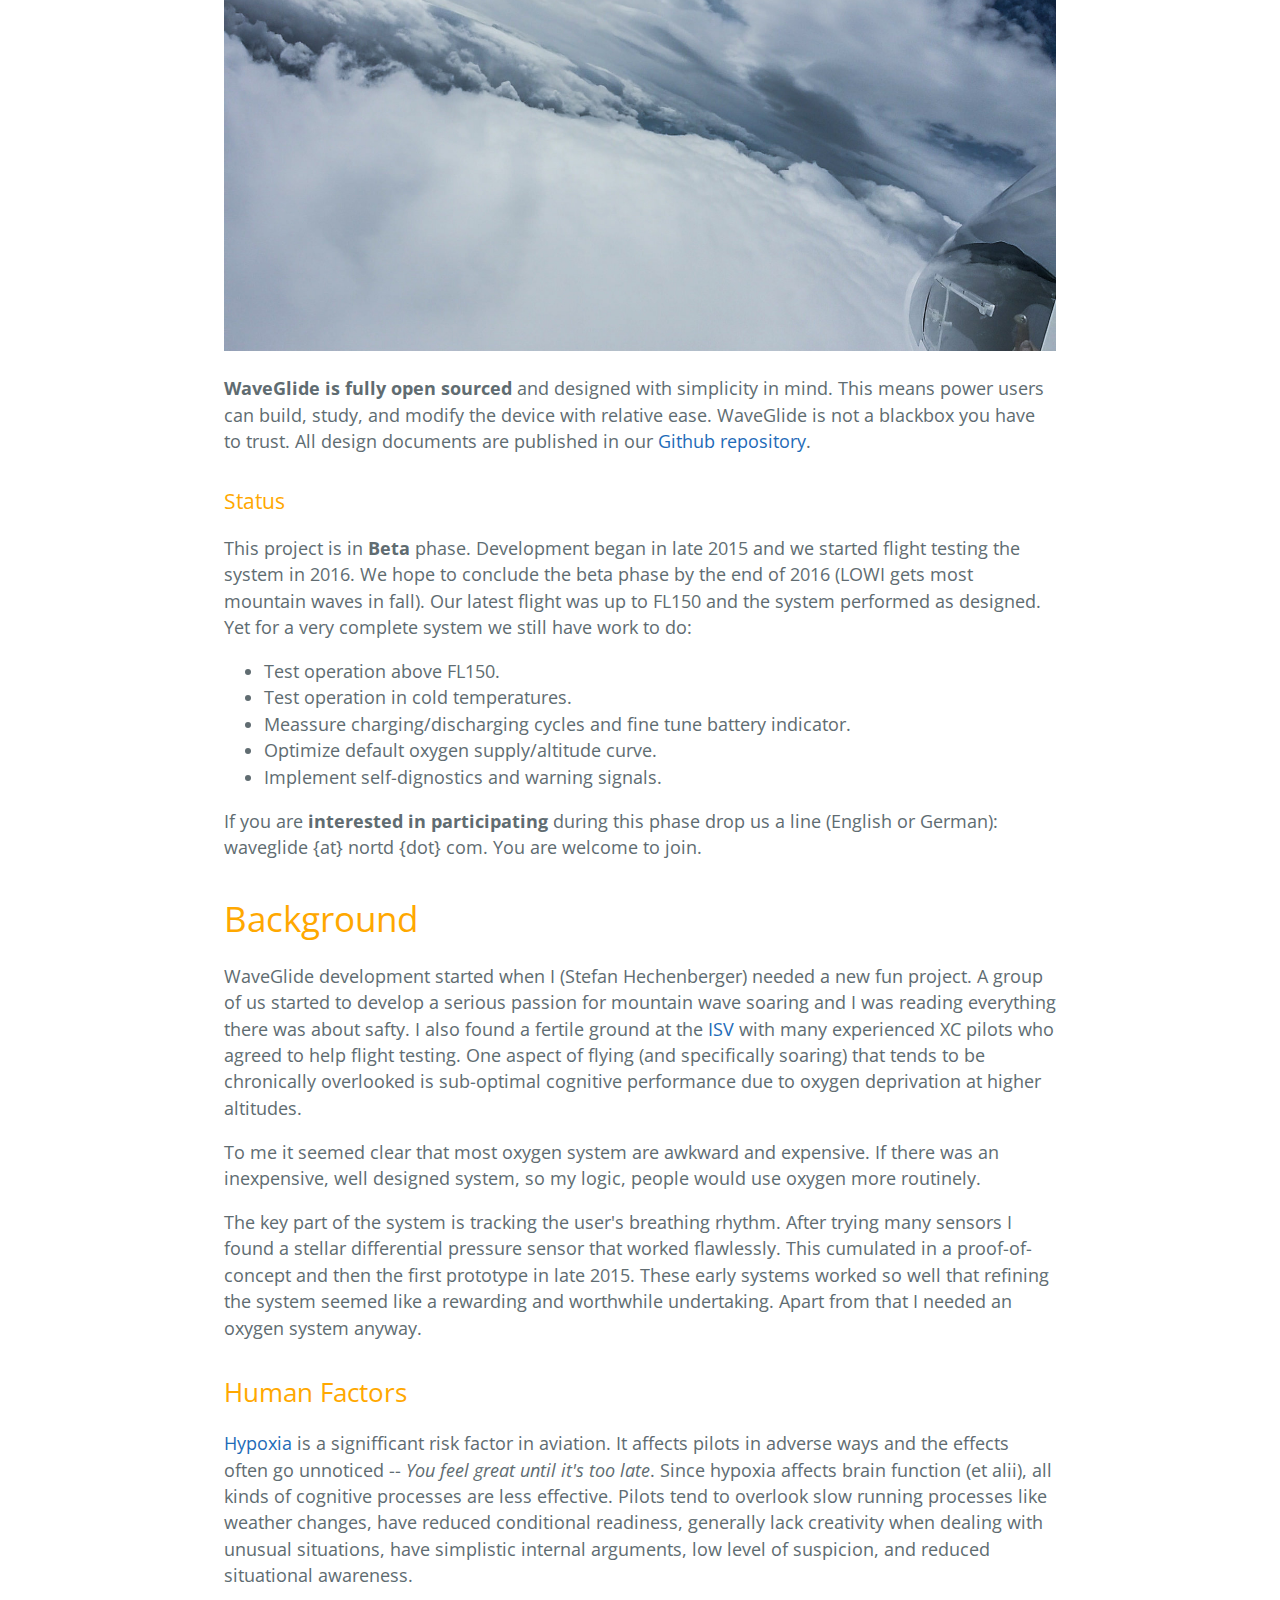
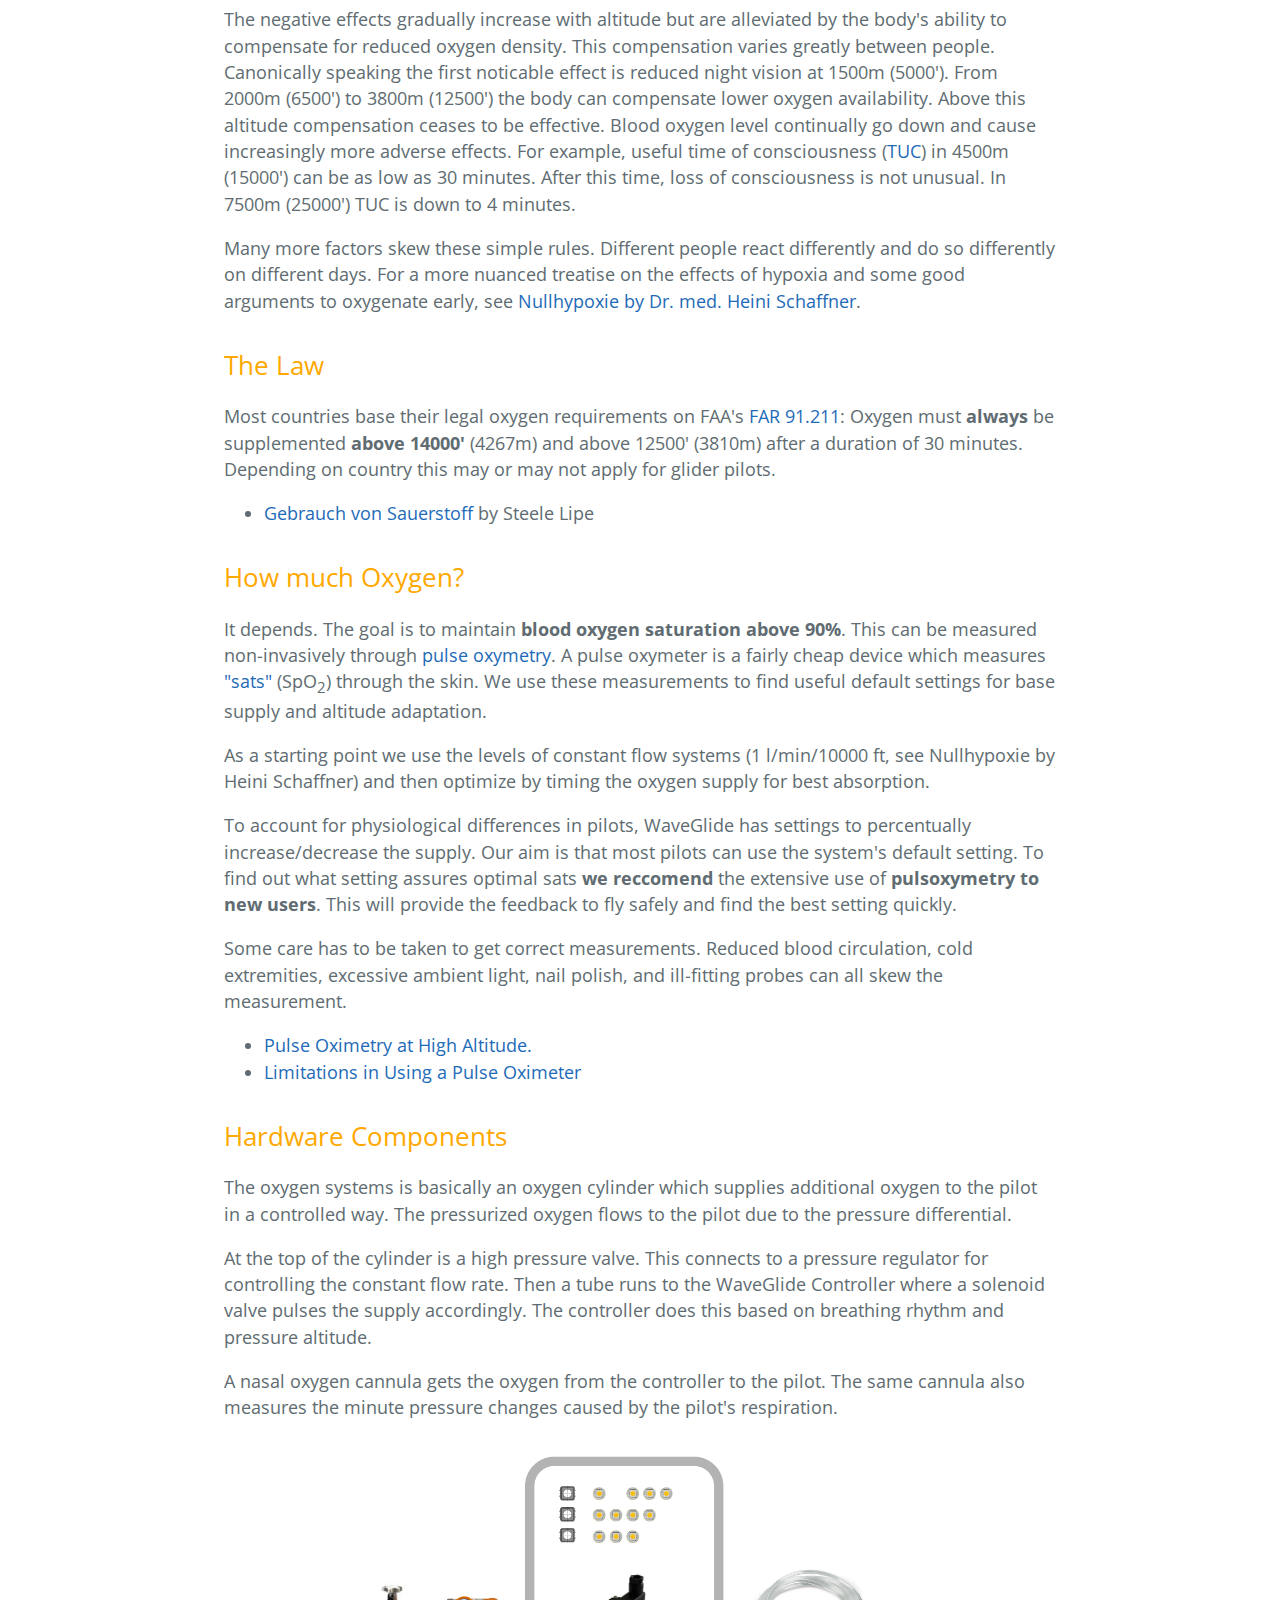
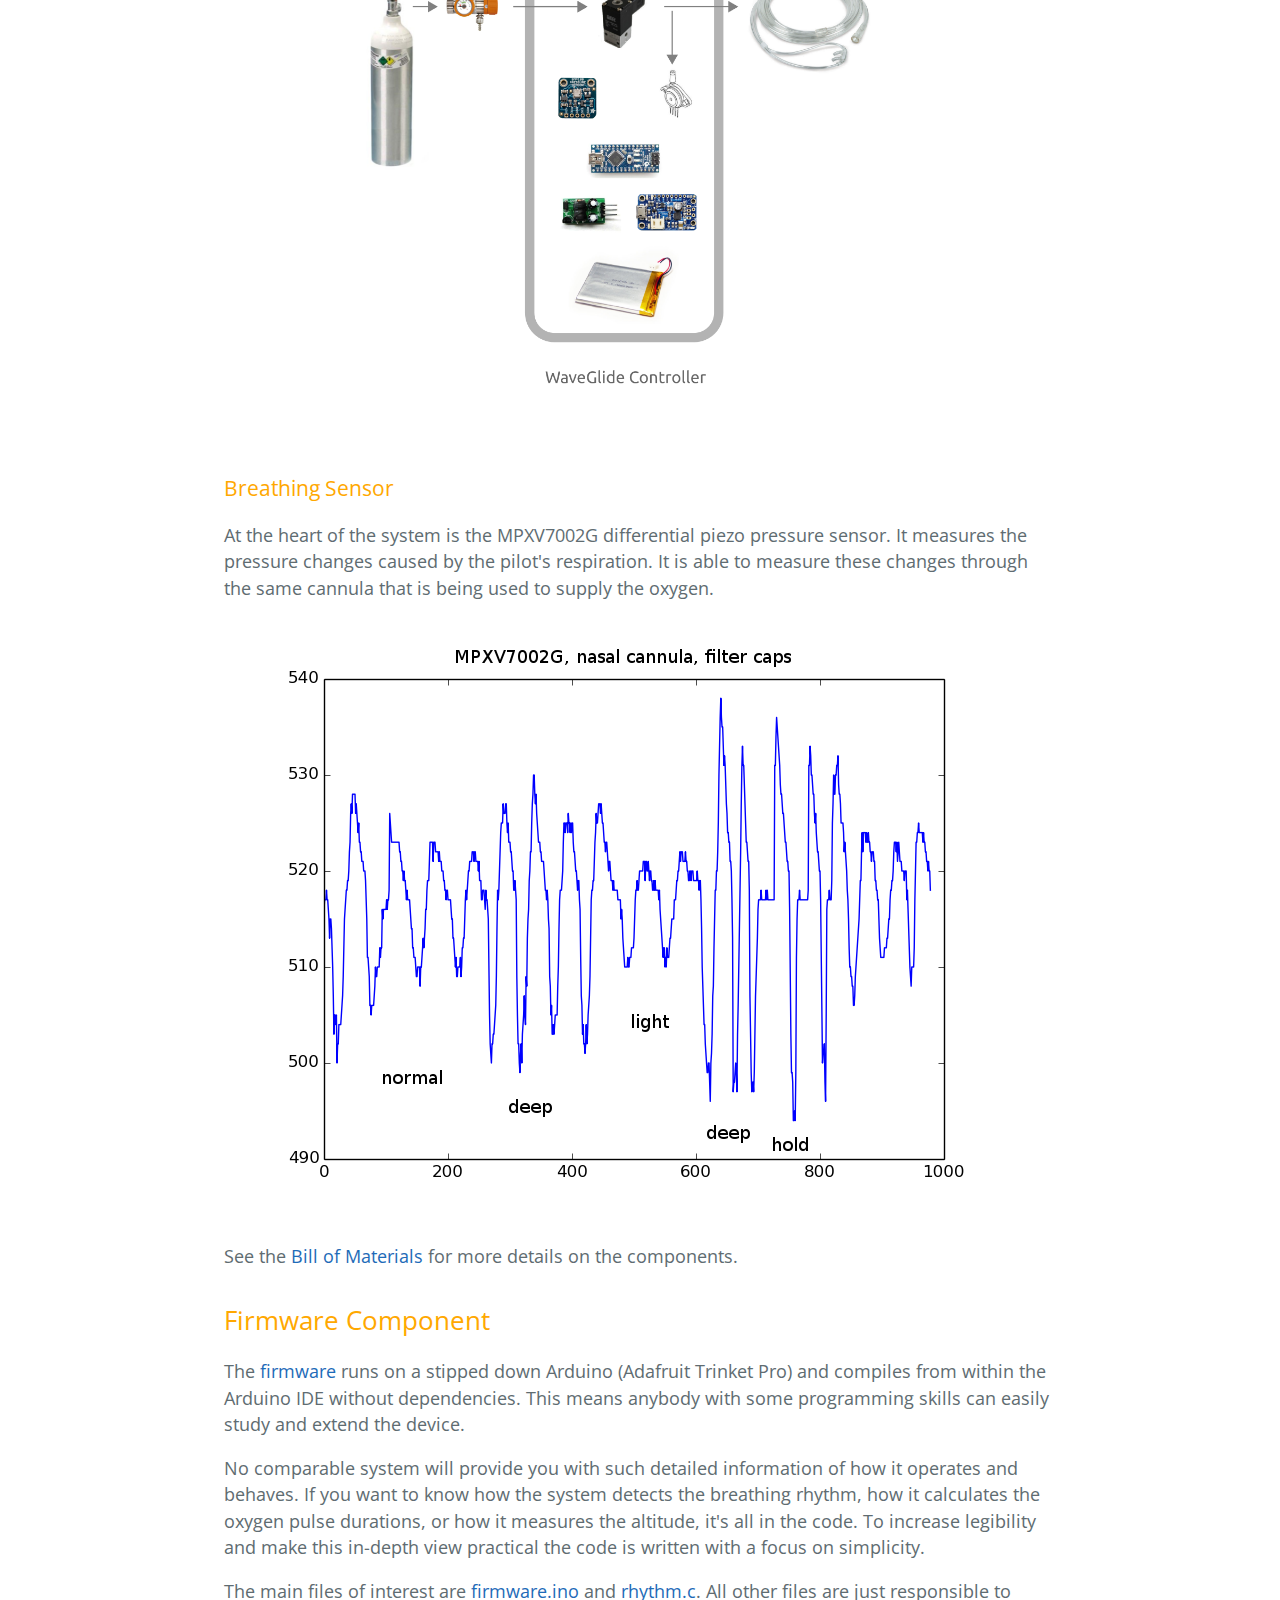
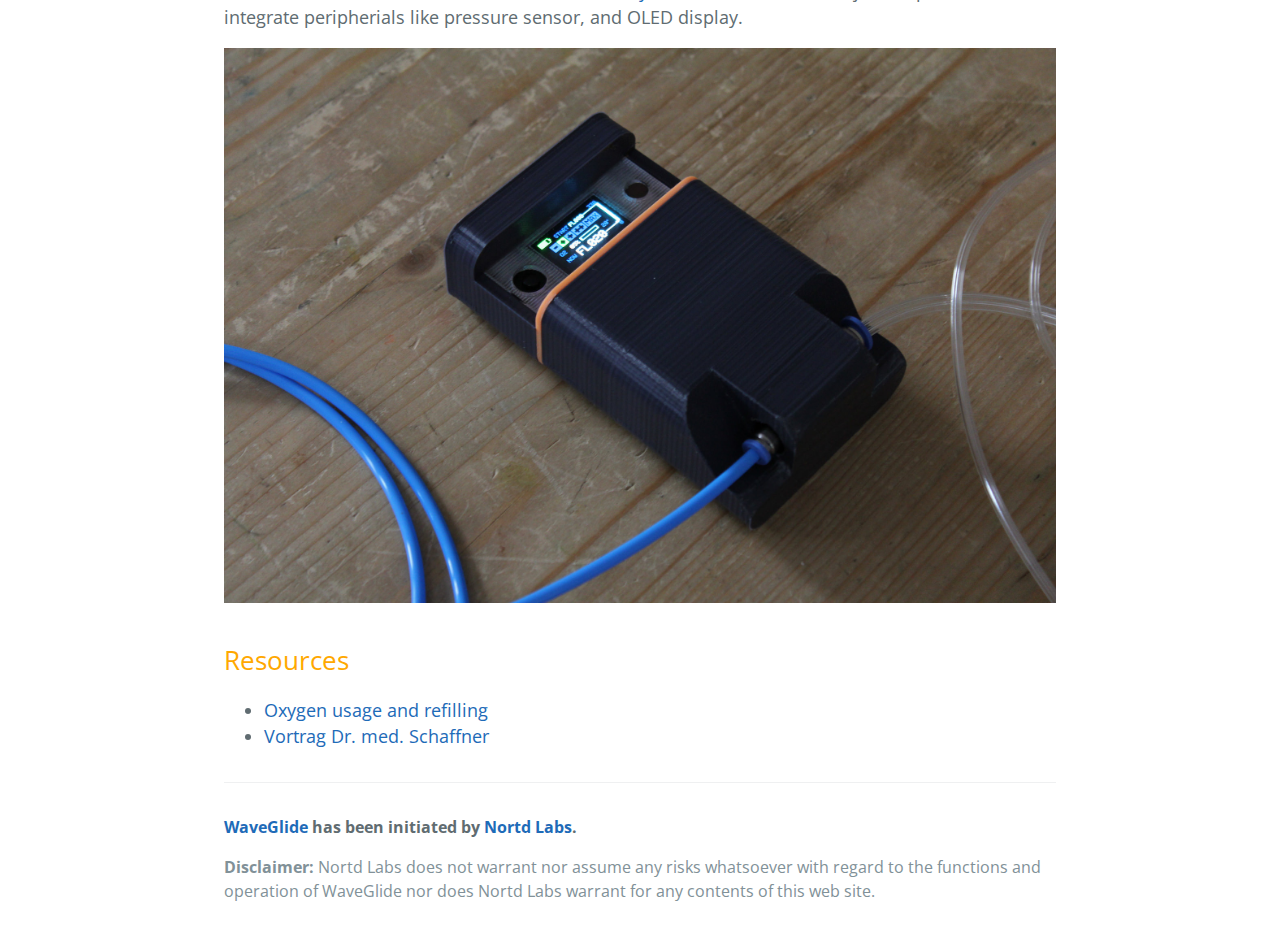
==== commit f1193409: "working on build page" ====
--- a/index.html
+++ b/index.html
@@ -96,7 +96,7 @@
 
 <p>As a starting point we use the levels of constant flow systems (1 l/min/10000 ft, see Nullhypoxie by Heini Schaffner) and then optimize by timing the oxygen supply for best absorption.</p>
 
-<p>To account for physiological differences in pilots, WaveGlide has settings to percentually increase/decrease the supply. Our aim is that most pilots can use the system's default setting. To find out what setting assures optimal sats <strong>we reccomend</strong> the extensive use <strong>pulsoxymetry to new users</strong>. This will provide the feedback to fly safely and find the best setting quickly.</p>
+<p>To account for physiological differences in pilots, WaveGlide has settings to percentually increase/decrease the supply. Our aim is that most pilots can use the system's default setting. To find out what setting assures optimal sats <strong>we reccomend</strong> the extensive use of <strong>pulsoxymetry to new users</strong>. This will provide the feedback to fly safely and find the best setting quickly.</p>
 
 <p>Some care has to be taken to get correct measurements. Reduced blood circulation, cold extremities, excessive ambient light, nail polish, and ill-fitting probes can all skew the measurement.</p>
 
@@ -121,7 +121,7 @@
 <h3>
 <a id="breathing-sensor" class="anchor" href="#breathing-sensor" aria-hidden="true"><span aria-hidden="true" class="octicon octicon-link"></span></a>Breathing Sensor</h3>
 
-<p>At the heart of the system is the MPXV7002G differential piezo pressure sensor. It measures the pressure changes caused by the pilots's resipiration. It is able to measure these changes through the same cannula that is being used to supply the oxygen.<p>
+<p>At the heart of the system is the MPXV7002G differential piezo pressure sensor. It measures the pressure changes caused by the pilot's respiration. It is able to measure these changes through the same cannula that is being used to supply the oxygen.<p>
 
 <img src="img/cannula-breathing-graph.png" alt="sensor response">
 
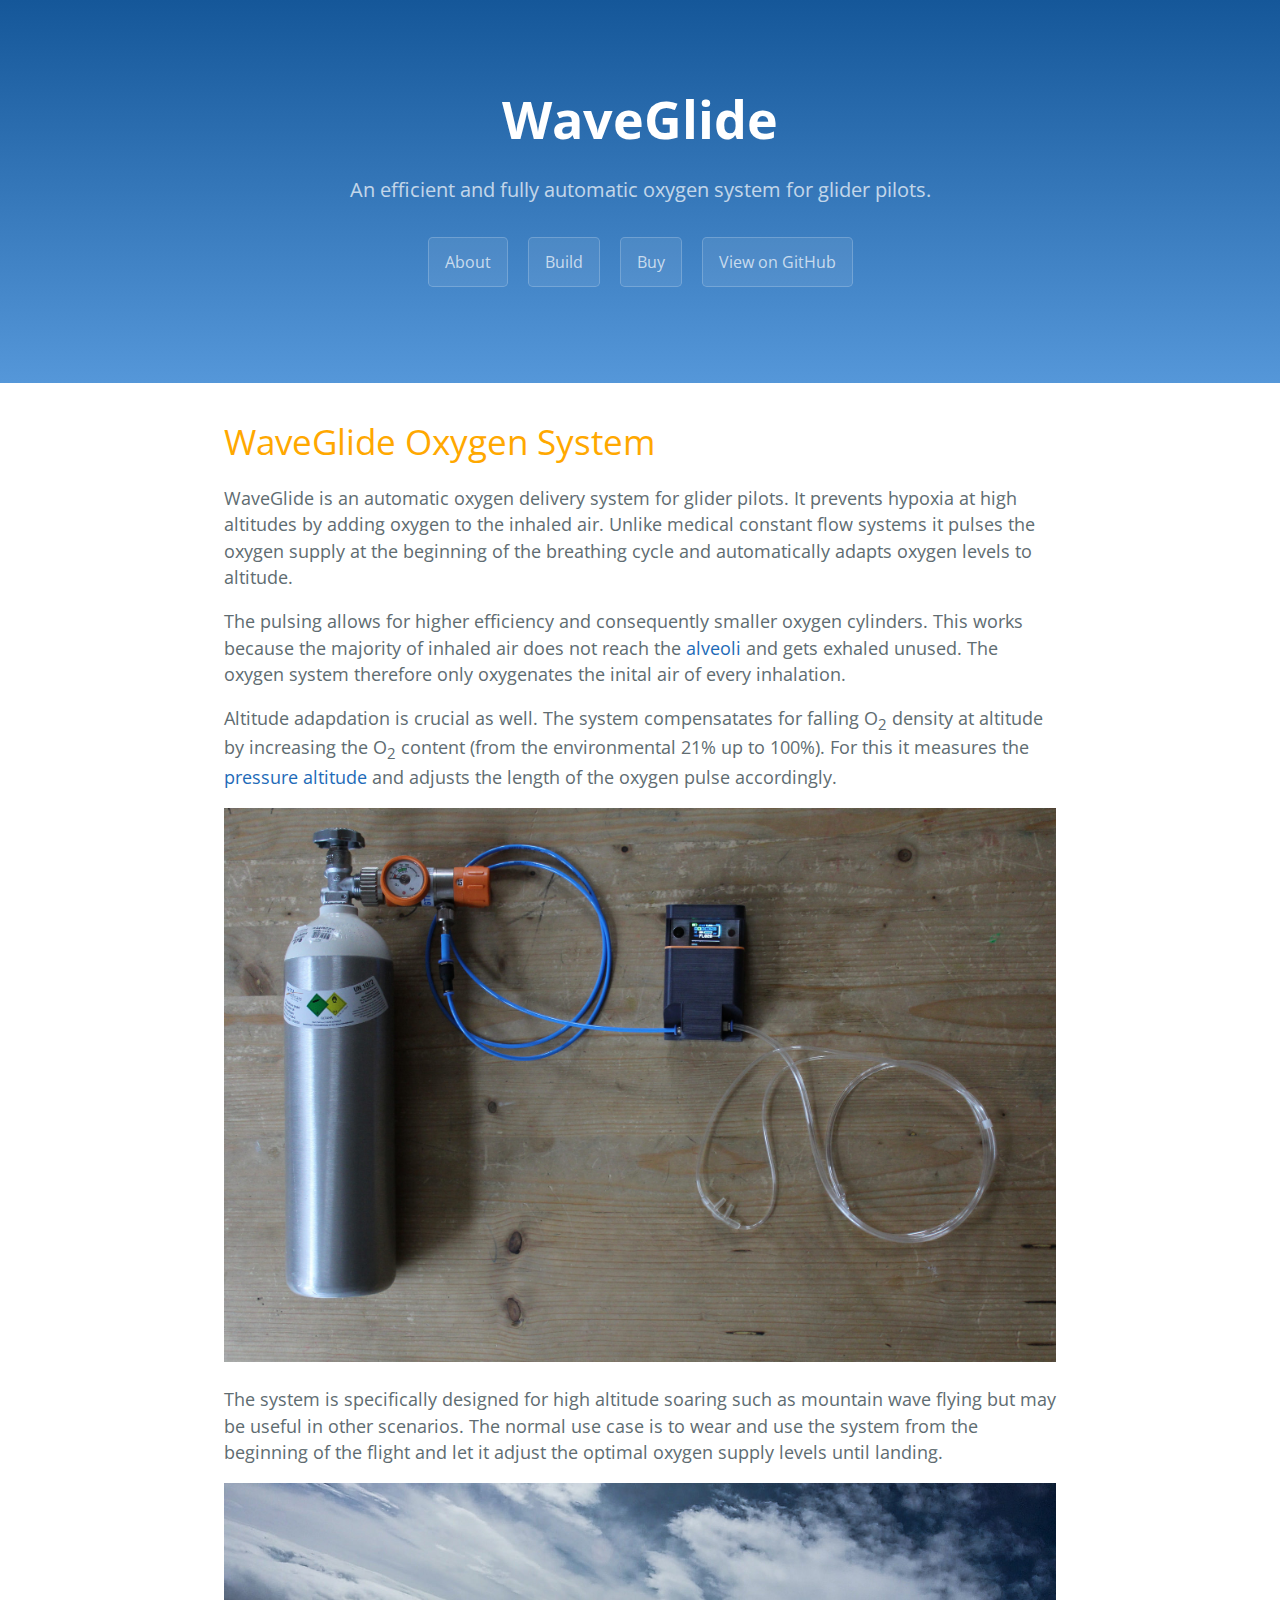
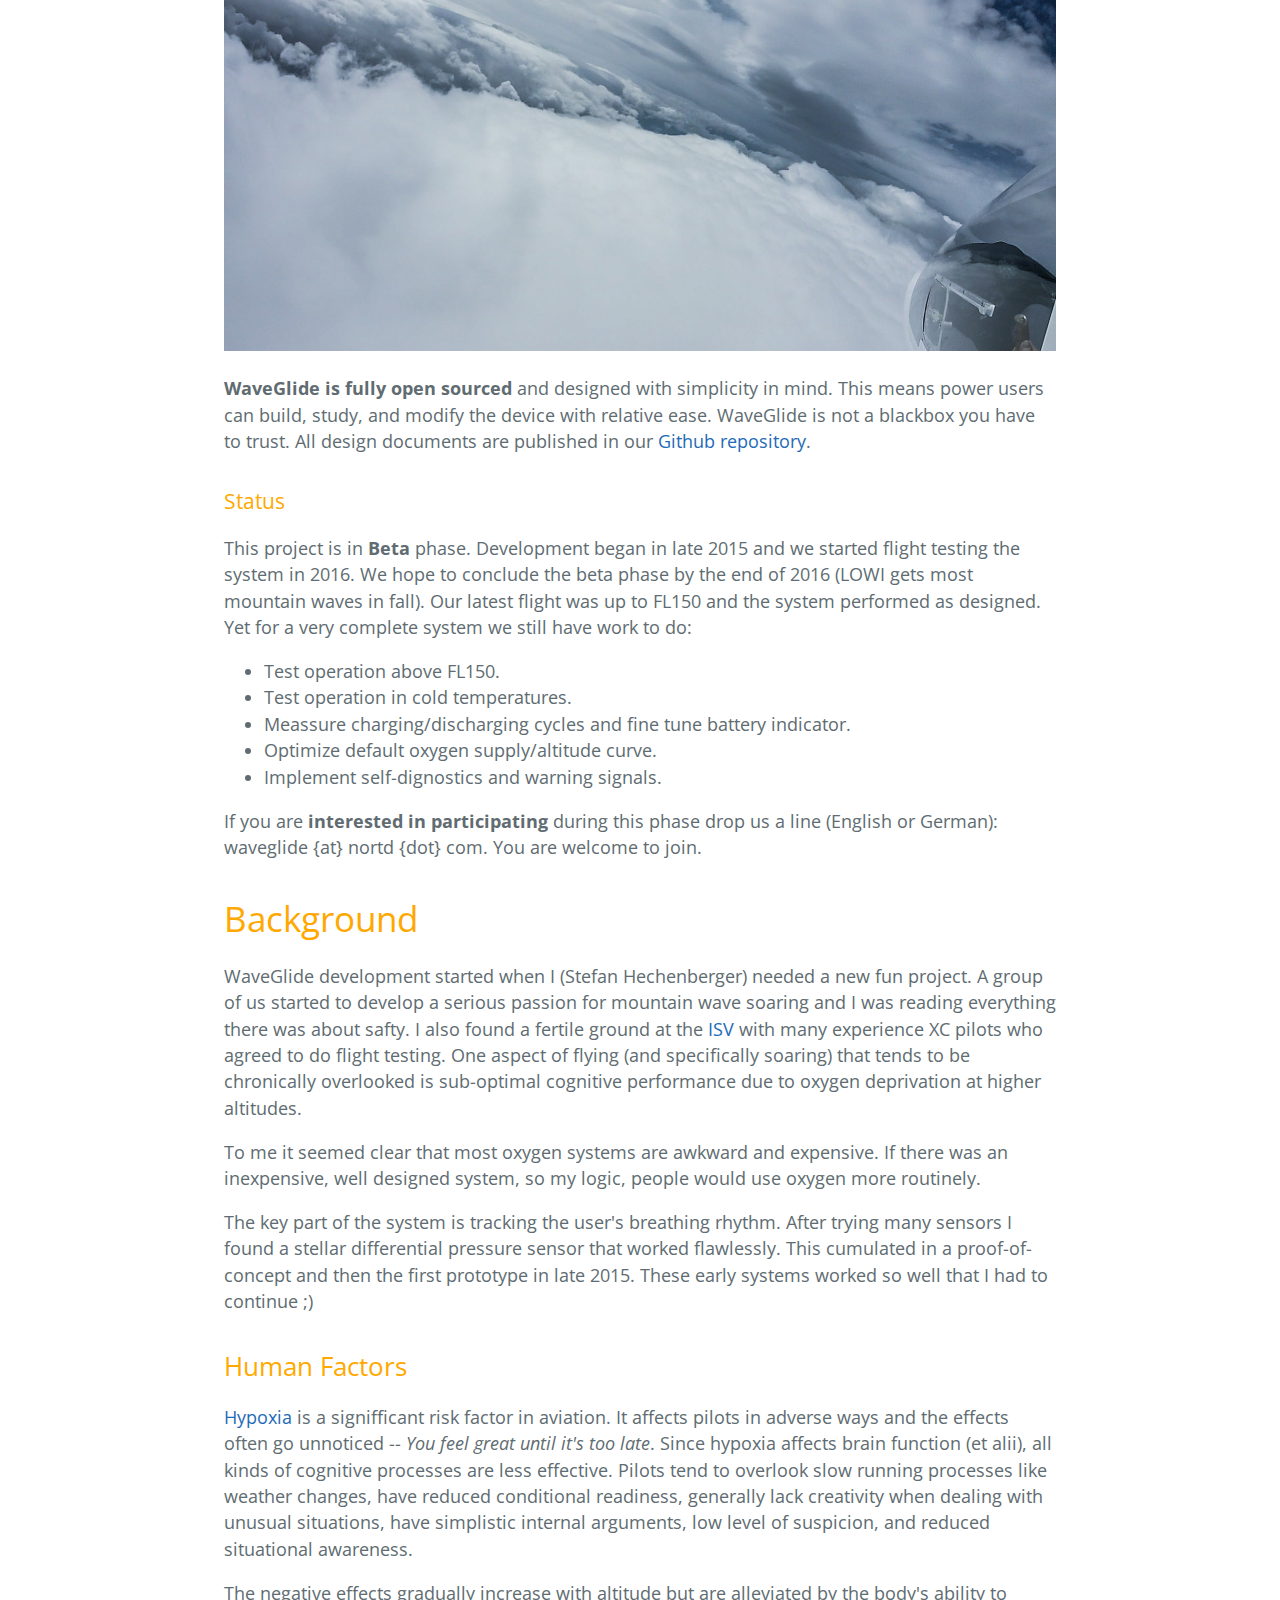
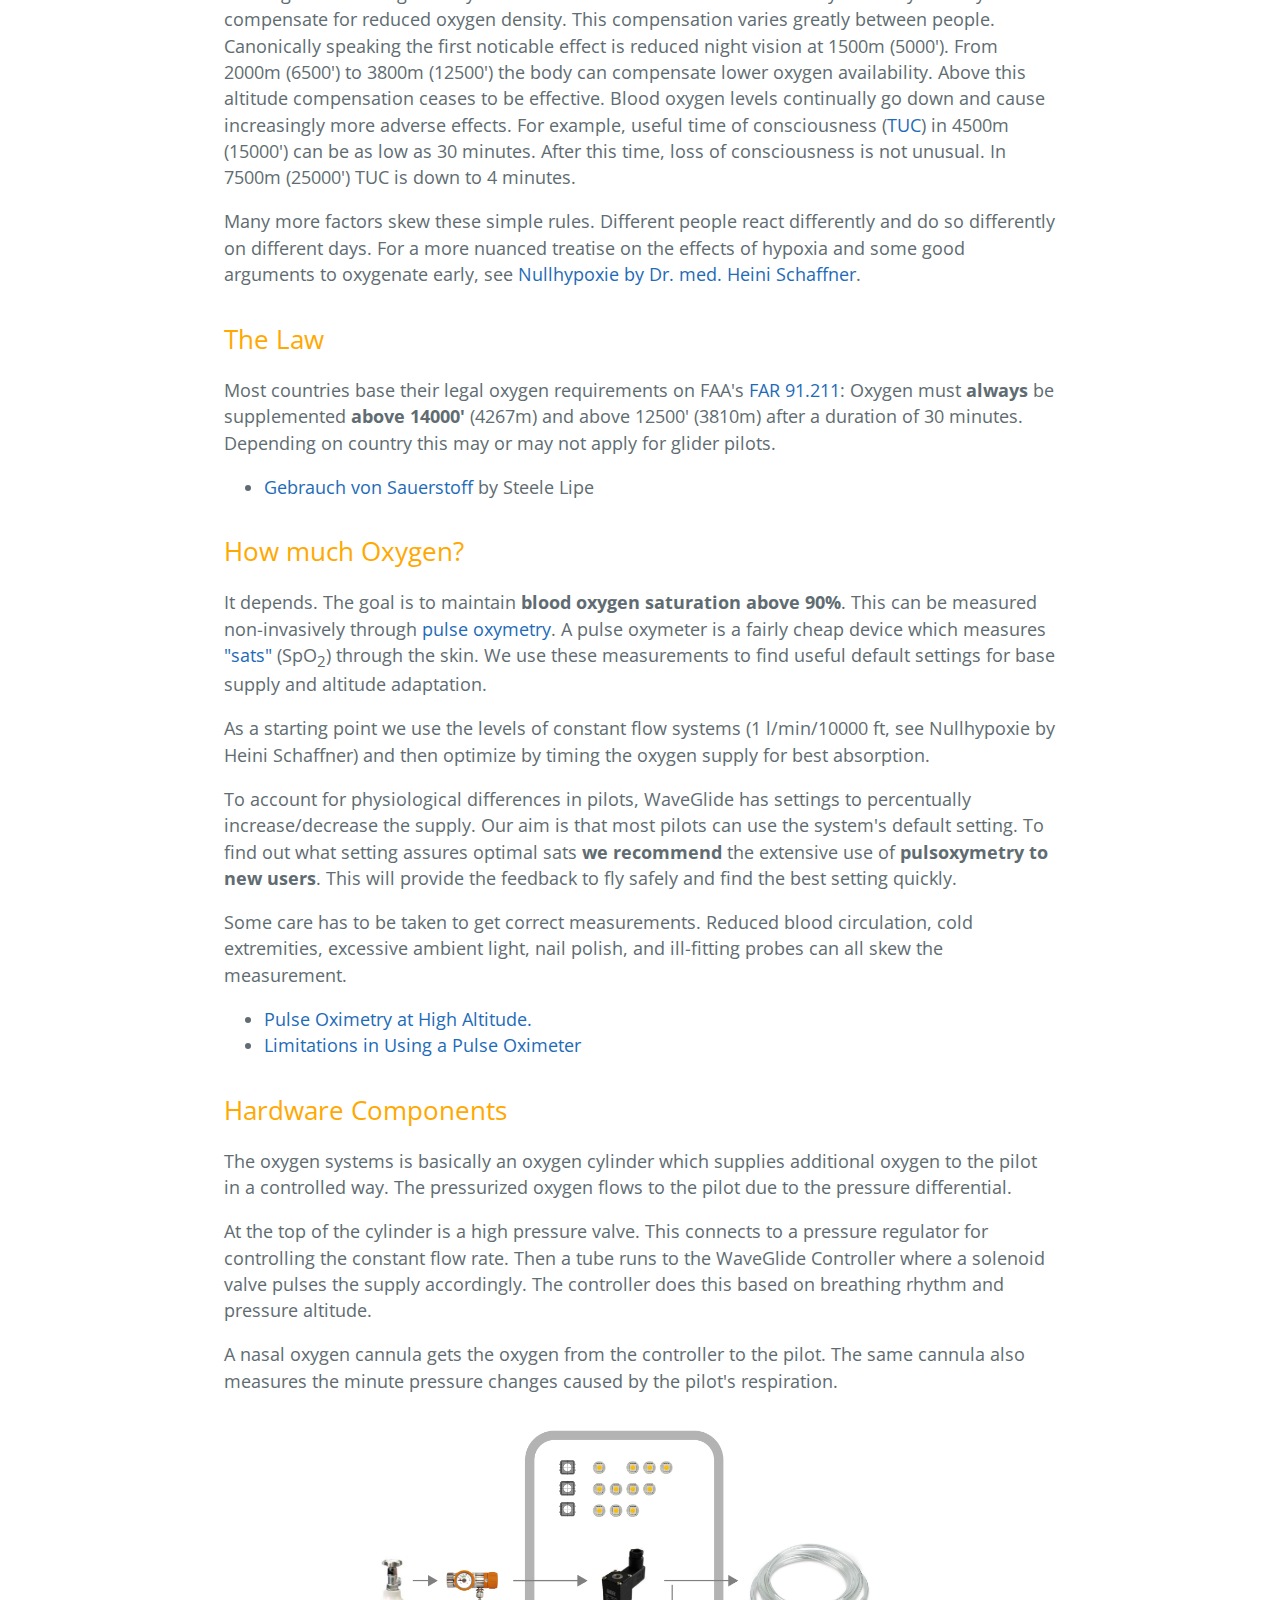
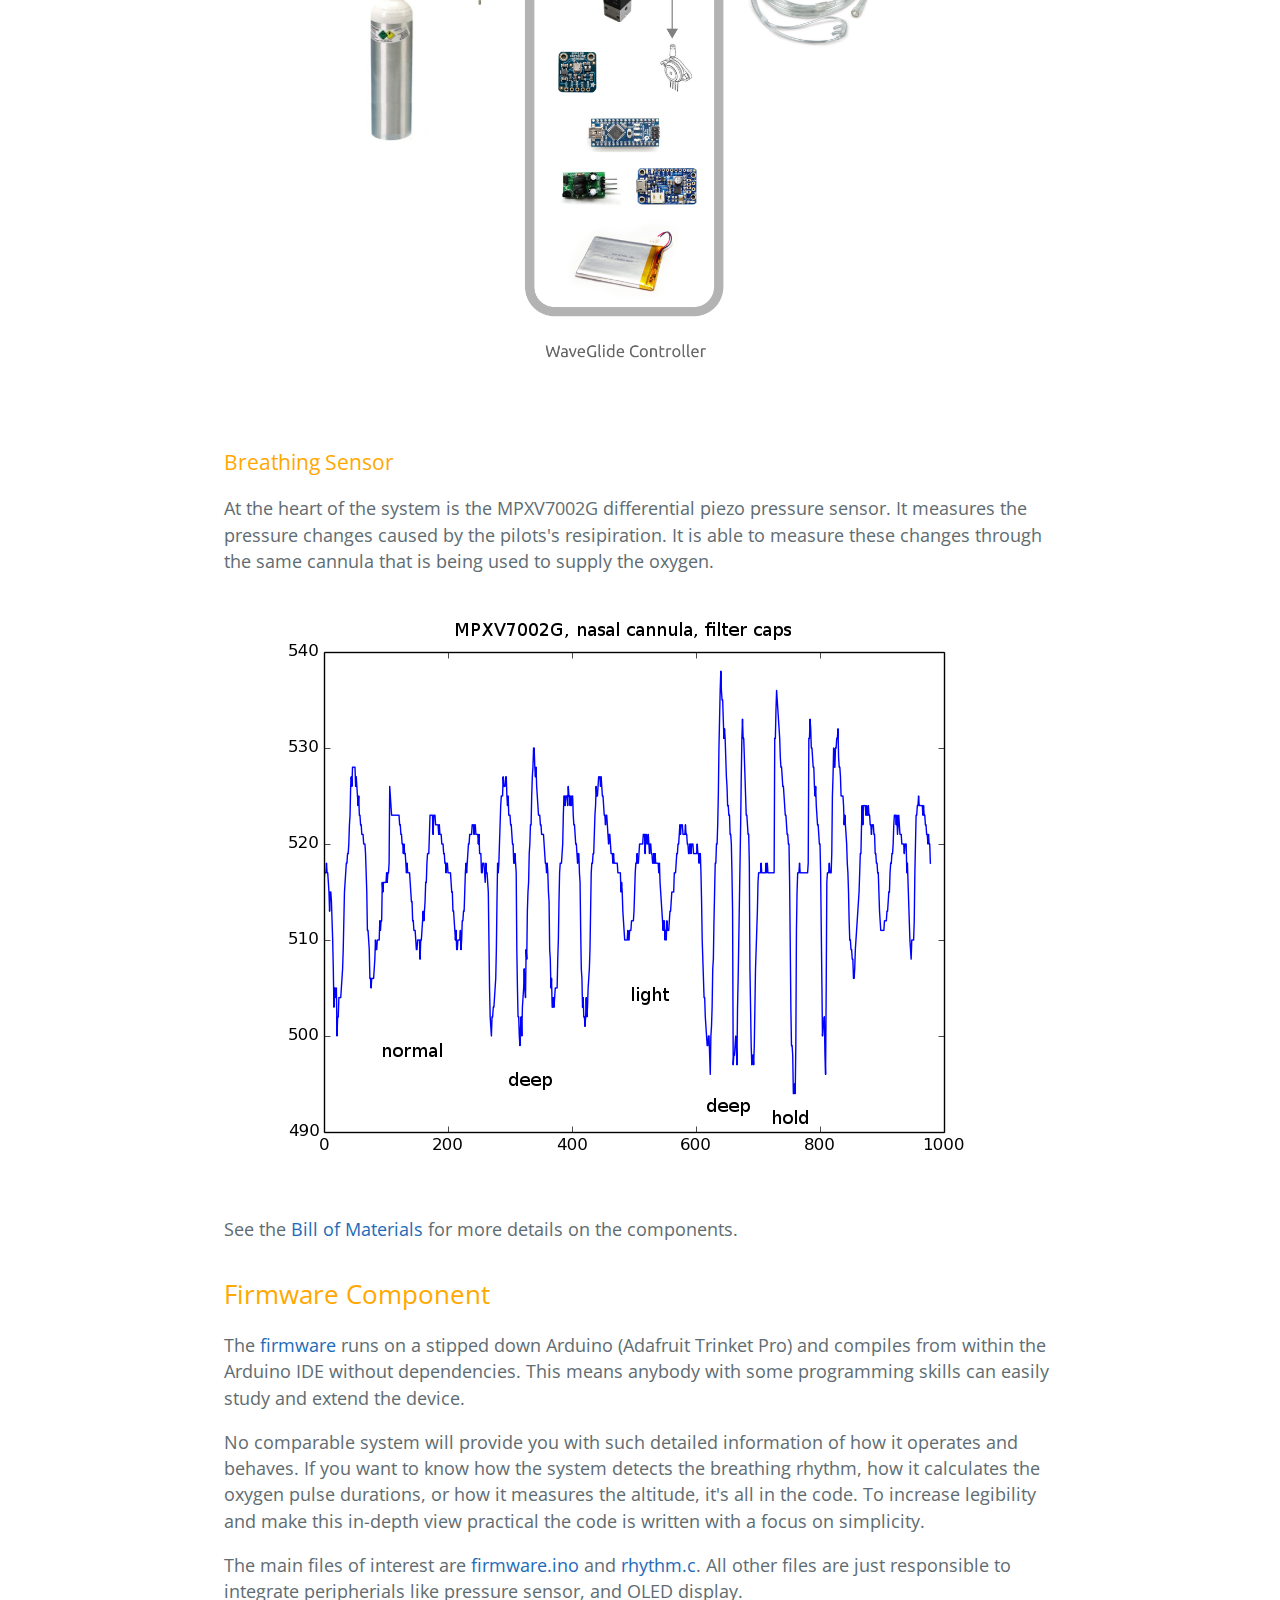
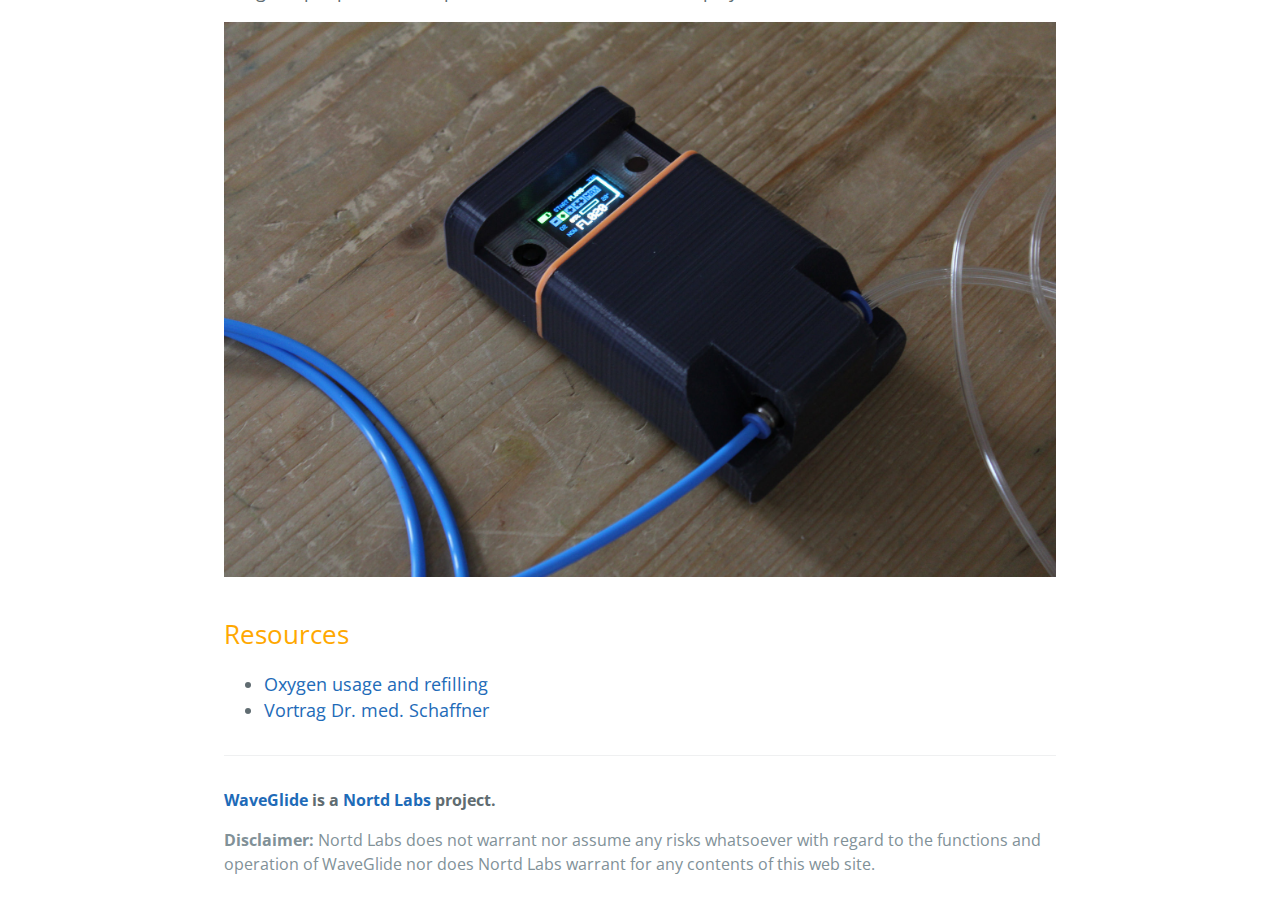
==== commit 3c5f2061: "Update index.html" ====
--- a/index.html
+++ b/index.html
@@ -63,21 +63,21 @@
 <h1>
 <a id="background" class="anchor" href="#background" aria-hidden="true"><span aria-hidden="true" class="octicon octicon-link"></span></a>Background</h1>
 
-<p>WaveGlide development started when I (Stefan Hechenberger) needed a new fun project. A group of us started to develop a serious passion for mountain wave soaring and I was reading everything there was about safty. I also found a fertile ground at the <a href="http://www.segelfliegen-innsbruck.at/">ISV</a> with many experienced XC pilots who agreed to help flight testing. One aspect of flying (and specifically soaring) that tends to be chronically overlooked is sub-optimal cognitive performance due to oxygen deprivation at higher altitudes.</p>
+<p>WaveGlide development started when I (Stefan Hechenberger) needed a new fun project. A group of us started to develop a serious passion for mountain wave soaring and I was reading everything there was about safty. I also found a fertile ground at the <a href="http://www.segelfliegen-innsbruck.at/">ISV</a> with many experience XC pilots who agreed to do flight testing. One aspect of flying (and specifically soaring) that tends to be chronically overlooked is sub-optimal cognitive performance due to oxygen deprivation at higher altitudes.</p>
 
-<p>To me it seemed clear that most oxygen system are awkward and expensive. If there was an inexpensive, well designed system, so my logic, people would use oxygen more routinely.</p>
+<p>To me it seemed clear that most oxygen systems are awkward and expensive. If there was an inexpensive, well designed system, so my logic, people would use oxygen more routinely.</p>
 
-<p>The key part of the system is tracking the user's breathing rhythm. After trying many sensors I found a stellar differential pressure sensor that worked flawlessly. This cumulated in a proof-of-concept and then the first prototype in late 2015. These early systems worked so well that refining the system seemed like a rewarding and worthwhile undertaking. Apart from that I needed an oxygen system anyway.</p>
+<p>The key part of the system is tracking the user's breathing rhythm. After trying many sensors I found a stellar differential pressure sensor that worked flawlessly. This cumulated in a proof-of-concept and then the first prototype in late 2015. These early systems worked so well that I had to continue ;)</p>
 
 <h2>
 <a id="human-factors" class="anchor" href="#human-factors" aria-hidden="true"><span aria-hidden="true" class="octicon octicon-link"></span></a>Human Factors</h2>
 
 <p><a href="https://en.wikipedia.org/wiki/Hypoxia_%28medical%29">Hypoxia</a> is a signifficant risk factor in aviation. It affects pilots in adverse ways and the effects often go unnoticed -- <em>You feel great until it's too late</em>. Since hypoxia affects brain function (et alii), all kinds of cognitive processes are less effective. Pilots tend to overlook slow running processes like weather changes, have reduced conditional readiness, generally lack creativity when dealing with unusual situations, have simplistic internal arguments, low level of suspicion, and reduced situational awareness.</p>
 
-<p>The negative effects gradually increase with altitude but are alleviated by the body's ability to compensate for reduced oxygen density. This compensation varies greatly between people. Canonically speaking the first noticable effect is reduced night vision at 1500m (5000'). From 2000m (6500') to 3800m (12500') the body can compensate lower oxygen availability. Above this altitude compensation ceases to be effective. Blood oxygen level continually go down and cause increasingly more adverse effects. For example, useful time of consciousness (<a href="https://en.wikipedia.org/wiki/Hypoxia_%28medical%29">TUC</a>) in 4500m (15000') can be as low as 30 minutes. After this time, loss of consciousness is not unusual. In 7500m (25000') TUC is down to 4 minutes.</p>
+<p>The negative effects gradually increase with altitude but are alleviated by the body's ability to compensate for reduced oxygen density. This compensation varies greatly between people. Canonically speaking the first noticable effect is reduced night vision at 1500m (5000'). From 2000m (6500') to 3800m (12500') the body can compensate lower oxygen availability. Above this altitude compensation ceases to be effective. Blood oxygen levels continually go down and cause increasingly more adverse effects. For example, useful time of consciousness (<a href="https://en.wikipedia.org/wiki/Hypoxia_%28medical%29">TUC</a>) in 4500m (15000') can be as low as 30 minutes. After this time, loss of consciousness is not unusual. In 7500m (25000') TUC is down to 4 minutes.</p>
 
 <p>Many more factors skew these simple rules. Different people react differently and do so differently on different days.
-For a more nuanced treatise on the effects of hypoxia and some good arguments to oxygenate early, see <a href="nullhypoxie.pdf">Nullhypoxie by Dr. med. Heini Schaffner</a>.</p>
+For a more nuanced treatise on the effects of hypoxia and some good arguments to oxygenate early, see <a href="other/nullhypoxie.pdf">Nullhypoxie by Dr. med. Heini Schaffner</a>.</p>
 
 <h2>
 <a id="the-law" class="anchor" href="#the-law" aria-hidden="true"><span aria-hidden="true" class="octicon octicon-link"></span></a>The Law</h2>
@@ -96,7 +96,7 @@
 
 <p>As a starting point we use the levels of constant flow systems (1 l/min/10000 ft, see Nullhypoxie by Heini Schaffner) and then optimize by timing the oxygen supply for best absorption.</p>
 
-<p>To account for physiological differences in pilots, WaveGlide has settings to percentually increase/decrease the supply. Our aim is that most pilots can use the system's default setting. To find out what setting assures optimal sats <strong>we reccomend</strong> the extensive use of <strong>pulsoxymetry to new users</strong>. This will provide the feedback to fly safely and find the best setting quickly.</p>
+<p>To account for physiological differences in pilots, WaveGlide has settings to percentually increase/decrease the supply. Our aim is that most pilots can use the system's default setting. To find out what setting assures optimal sats <strong>we recommend</strong> the extensive use of <strong>pulsoxymetry to new users</strong>. This will provide the feedback to fly safely and find the best setting quickly.</p>
 
 <p>Some care has to be taken to get correct measurements. Reduced blood circulation, cold extremities, excessive ambient light, nail polish, and ill-fitting probes can all skew the measurement.</p>
 
@@ -121,7 +121,7 @@
 <h3>
 <a id="breathing-sensor" class="anchor" href="#breathing-sensor" aria-hidden="true"><span aria-hidden="true" class="octicon octicon-link"></span></a>Breathing Sensor</h3>
 
-<p>At the heart of the system is the MPXV7002G differential piezo pressure sensor. It measures the pressure changes caused by the pilot's respiration. It is able to measure these changes through the same cannula that is being used to supply the oxygen.<p>
+<p>At the heart of the system is the MPXV7002G differential piezo pressure sensor. It measures the pressure changes caused by the pilots's resipiration. It is able to measure these changes through the same cannula that is being used to supply the oxygen.<p>
 
 <img src="img/cannula-breathing-graph.png" alt="sensor response">
 
@@ -151,7 +151,7 @@
 
 
 <footer class="site-footer">
-  <span class="site-footer-owner"><a href="https://github.com/nortd/WaveGlide">WaveGlide</a> has been initiated by <a href="https://github.com/nortd">Nortd Labs</a>.</span>
+  <span class="site-footer-owner"><a href="https://github.com/nortd/WaveGlide">WaveGlide</a> is a <a href="https://github.com/nortd">Nortd Labs</a> project.</span>
 
   <span class="site-footer-credits" ><strong>Disclaimer:</strong> Nortd Labs does not warrant nor assume any risks whatsoever with regard to the functions and operation of WaveGlide nor does Nortd Labs warrant for any contents of this web site.</span>
 </footer>
